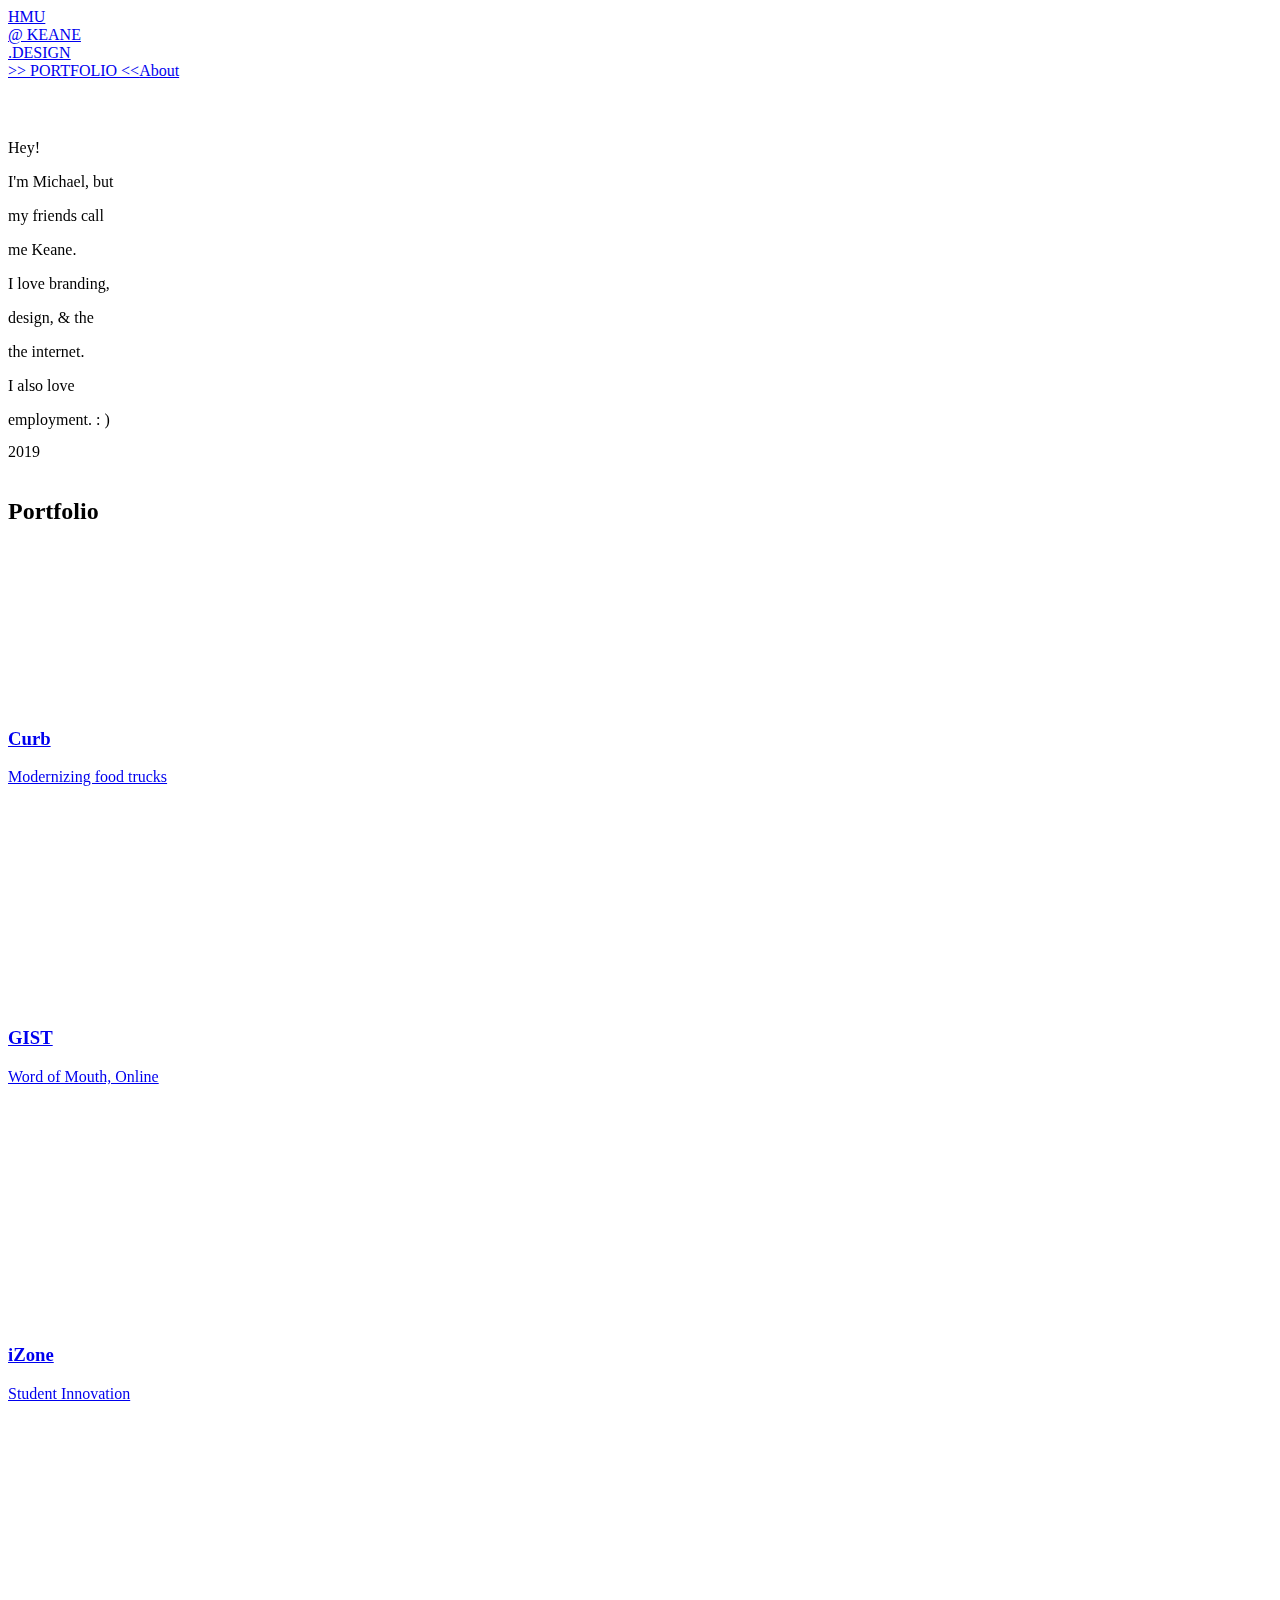
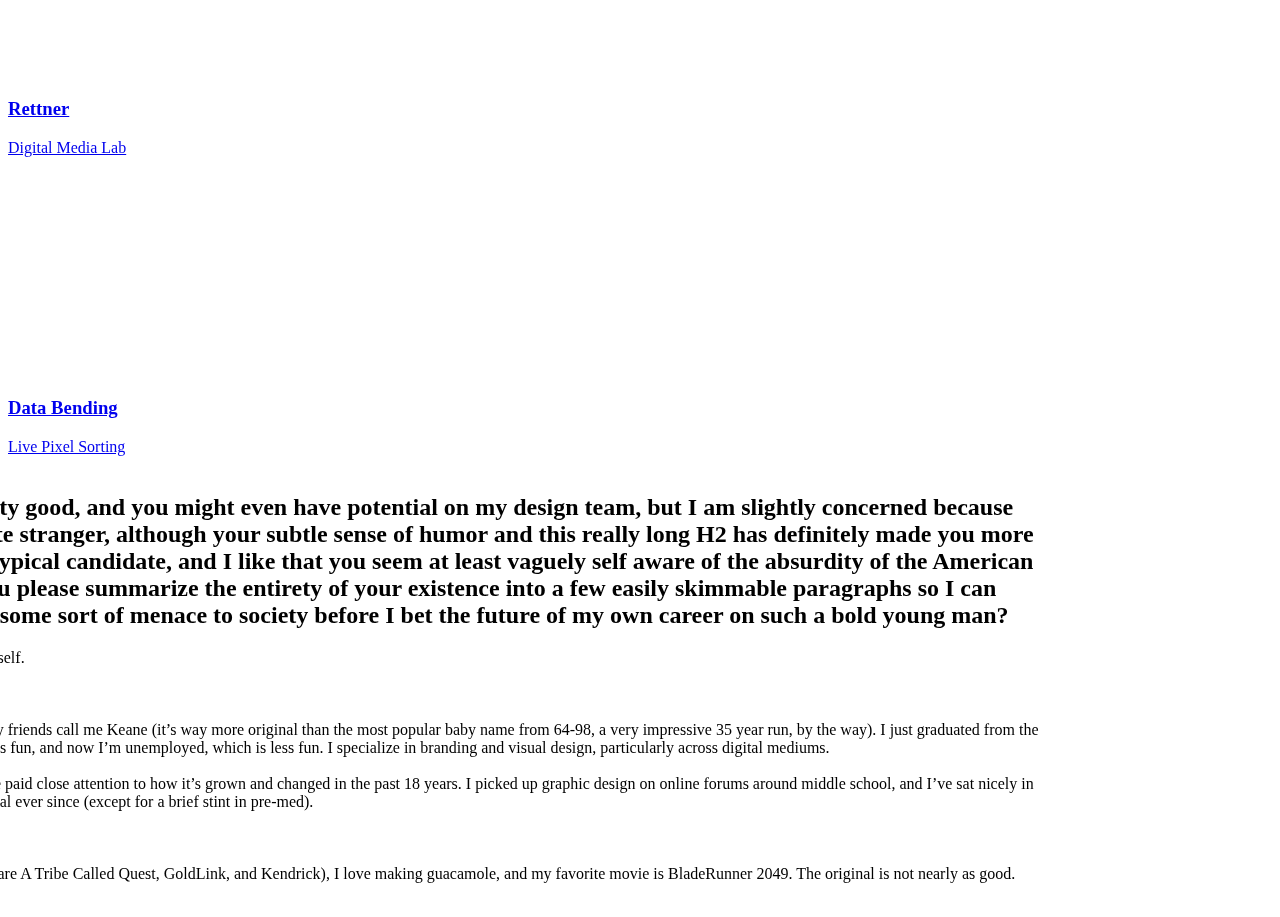
==== index.html @ aa3c34e4 "Update index.html" ====
<!DOCTYPE html>
<!--  This site was created in Webflow. http://www.webflow.com  -->
<!--  Last Published: Thu Aug 01 2019 18:46:14 GMT+0000 (UTC)  -->
<html data-wf-page="5ccdfd7d46e9cedaf3ac4bda" data-wf-site="5ccdfd7d46e9ce72afac4bd9">
<head>

	<!-- Global site tag (gtag.js) - Google Analytics -->
		<script async src="https://www.googletagmanager.com/gtag/js?id=UA-141692415-1"></script>
		<script>
		  window.dataLayer = window.dataLayer || [];
		  function gtag(){dataLayer.push(arguments);}
		  gtag('js', new Date());

		  gtag('config', 'UA-141692415-1');
		</script>
  <meta charset="utf-8">
  <title>Portfolio Take 1</title>
  <meta content="width=device-width, initial-scale=1" name="viewport">
  <meta content="Webflow" name="generator">
  <link href="css/normalize.css" rel="stylesheet" type="text/css">
  <link href="css/webflow.css" rel="stylesheet" type="text/css">
  <link href="css/portfolio-take-1.webflow.css" rel="stylesheet" type="text/css">
  <!-- [if lt IE 9]><script src="https://cdnjs.cloudflare.com/ajax/libs/html5shiv/3.7.3/html5shiv.min.js" type="text/javascript"></script><![endif] -->
  <script type="text/javascript">!function(o,c){var n=c.documentElement,t=" w-mod-";n.className+=t+"js",("ontouchstart"in o||o.DocumentTouch&&c instanceof DocumentTouch)&&(n.className+=t+"touch")}(window,document);</script>
  <link href="icons/favicon.ico" rel="shortcut icon" type="image/x-icon">
  <link href="icons/webclip.png" rel="apple-touch-icon">
</head>
<body data-w-id="5ccdfd7d46e9ce281cac4bdb" class="body">
  <div class="nav-top">
    <div class="email-link-container">
      <a data-w-id="3ff1c0cf-059d-de84-f447-165c2ccb6e19" style="height:0PX" href="mailto:hmu@keane.design" class="link-block w-inline-block">
        <div class="nav-link nav-email-link">HMU<br>@ KEANE<br>.DESIGN</div>
      </a>
    </div>
  </div>
  <div class="nav-side"><a href="#Portfolio" data-w-id="9722e10b-1ec2-be5a-3099-ca21afaef9b6" style="-webkit-transform:translate3d(14PX, 0, 0) scale3d(1, 1, 1) rotateX(0) rotateY(0) rotateZ(-90DEG) skew(0, 0);-moz-transform:translate3d(14PX, 0, 0) scale3d(1, 1, 1) rotateX(0) rotateY(0) rotateZ(-90DEG) skew(0, 0);-ms-transform:translate3d(14PX, 0, 0) scale3d(1, 1, 1) rotateX(0) rotateY(0) rotateZ(-90DEG) skew(0, 0);transform:translate3d(14PX, 0, 0) scale3d(1, 1, 1) rotateX(0) rotateY(0) rotateZ(-90DEG) skew(0, 0)" class="nav-link sidebar-link portfolio-link nav-link-top">&gt;&gt; PORTFOLIO &lt;&lt;</a><a href="#Bio" data-w-id="243131e3-0d59-c5df-04eb-3dbd03424652" style="-webkit-transform:translate3d(14PX, 0, 0) scale3d(1, 1, 1) rotateX(0) rotateY(0) rotateZ(-90DEG) skew(0, 0);-moz-transform:translate3d(14PX, 0, 0) scale3d(1, 1, 1) rotateX(0) rotateY(0) rotateZ(-90DEG) skew(0, 0);-ms-transform:translate3d(14PX, 0, 0) scale3d(1, 1, 1) rotateX(0) rotateY(0) rotateZ(-90DEG) skew(0, 0);transform:translate3d(14PX, 0, 0) scale3d(1, 1, 1) rotateX(0) rotateY(0) rotateZ(-90DEG) skew(0, 0)" class="nav-link sidebar-link nav-link-bottom">About</a></div>
  <div id="Hero" data-w-id="d2365f33-cc8c-37d0-b37a-dab8fe9998d8" class="hero">
    <div data-w-id="cf5f5121-1ac1-d165-d670-de7dc9795616" style="-webkit-transform:translate3d(283PX, 0, 0) scale3d(1, 1, 1) rotateX(0) rotateY(0) rotateZ(90DEG) skew(0, 0);-moz-transform:translate3d(283PX, 0, 0) scale3d(1, 1, 1) rotateX(0) rotateY(0) rotateZ(90DEG) skew(0, 0);-ms-transform:translate3d(283PX, 0, 0) scale3d(1, 1, 1) rotateX(0) rotateY(0) rotateZ(90DEG) skew(0, 0);transform:translate3d(283PX, 0, 0) scale3d(1, 1, 1) rotateX(0) rotateY(0) rotateZ(90DEG) skew(0, 0)" class="div-block-7">
      <div style="-webkit-transform:translate3d(0, 361PX, 0) scale3d(1, 1, 1) rotateX(0) rotateY(0) rotateZ(0) skew(0, 0);-moz-transform:translate3d(0, 361PX, 0) scale3d(1, 1, 1) rotateX(0) rotateY(0) rotateZ(0) skew(0, 0);-ms-transform:translate3d(0, 361PX, 0) scale3d(1, 1, 1) rotateX(0) rotateY(0) rotateZ(0) skew(0, 0);transform:translate3d(0, 361PX, 0) scale3d(1, 1, 1) rotateX(0) rotateY(0) rotateZ(0) skew(0, 0)" class="intro-text-keane">keane</div>
    </div>
    <div class="intro-text-body">
      <div class="intro-text-div">
        <div class="intro-text-line-container intro-line-break intro-p1-container">
          <p data-w-id="f2cdef54-77b2-64e7-0efc-dba474bb111e" style="-webkit-transform:translate3d(0, 25PX, 0) scale3d(1, 1, 1) rotateX(0) rotateY(0) rotateZ(0) skew(0, 0);-moz-transform:translate3d(0, 25PX, 0) scale3d(1, 1, 1) rotateX(0) rotateY(0) rotateZ(0) skew(0, 0);-ms-transform:translate3d(0, 25PX, 0) scale3d(1, 1, 1) rotateX(0) rotateY(0) rotateZ(0) skew(0, 0);transform:translate3d(0, 25PX, 0) scale3d(1, 1, 1) rotateX(0) rotateY(0) rotateZ(0) skew(0, 0)" class="intro-text-line intro-p1">Hey!</p>
        </div>
        <div class="intro-text-line-container intro-p2-container">
          <p style="-webkit-transform:translate3d(0, 25PX, 0) scale3d(1, 1, 1) rotateX(0) rotateY(0) rotateZ(0) skew(0, 0);-moz-transform:translate3d(0, 25PX, 0) scale3d(1, 1, 1) rotateX(0) rotateY(0) rotateZ(0) skew(0, 0);-ms-transform:translate3d(0, 25PX, 0) scale3d(1, 1, 1) rotateX(0) rotateY(0) rotateZ(0) skew(0, 0);transform:translate3d(0, 25PX, 0) scale3d(1, 1, 1) rotateX(0) rotateY(0) rotateZ(0) skew(0, 0)" class="intro-text-line intro-p2">I&#x27;m Michael, but</p>
        </div>
        <div class="intro-text-line-container intro-p2-container">
          <p style="-webkit-transform:translate3d(0, 25PX, 0) scale3d(1, 1, 1) rotateX(0) rotateY(0) rotateZ(0) skew(0, 0);-moz-transform:translate3d(0, 25PX, 0) scale3d(1, 1, 1) rotateX(0) rotateY(0) rotateZ(0) skew(0, 0);-ms-transform:translate3d(0, 25PX, 0) scale3d(1, 1, 1) rotateX(0) rotateY(0) rotateZ(0) skew(0, 0);transform:translate3d(0, 25PX, 0) scale3d(1, 1, 1) rotateX(0) rotateY(0) rotateZ(0) skew(0, 0)" class="intro-text-line intro-p2">my friends call</p>
        </div>
        <div class="intro-text-line-container intro-p2-container intro-line-break">
          <p style="-webkit-transform:translate3d(0, 25PX, 0) scale3d(1, 1, 1) rotateX(0) rotateY(0) rotateZ(0) skew(0, 0);-moz-transform:translate3d(0, 25PX, 0) scale3d(1, 1, 1) rotateX(0) rotateY(0) rotateZ(0) skew(0, 0);-ms-transform:translate3d(0, 25PX, 0) scale3d(1, 1, 1) rotateX(0) rotateY(0) rotateZ(0) skew(0, 0);transform:translate3d(0, 25PX, 0) scale3d(1, 1, 1) rotateX(0) rotateY(0) rotateZ(0) skew(0, 0)" class="intro-text-line intro-p2">me Keane.</p>
        </div>
        <div class="intro-text-line-container intro-p3-container">
          <p style="-webkit-transform:translate3d(0, 25PX, 0) scale3d(1, 1, 1) rotateX(0) rotateY(0) rotateZ(0) skew(0, 0);-moz-transform:translate3d(0, 25PX, 0) scale3d(1, 1, 1) rotateX(0) rotateY(0) rotateZ(0) skew(0, 0);-ms-transform:translate3d(0, 25PX, 0) scale3d(1, 1, 1) rotateX(0) rotateY(0) rotateZ(0) skew(0, 0);transform:translate3d(0, 25PX, 0) scale3d(1, 1, 1) rotateX(0) rotateY(0) rotateZ(0) skew(0, 0)" class="intro-text-line intro-p3">I love branding,</p>
        </div>
        <div class="intro-text-line-container intro-p3-container">
          <p style="-webkit-transform:translate3d(0, 25PX, 0) scale3d(1, 1, 1) rotateX(0) rotateY(0) rotateZ(0) skew(0, 0);-moz-transform:translate3d(0, 25PX, 0) scale3d(1, 1, 1) rotateX(0) rotateY(0) rotateZ(0) skew(0, 0);-ms-transform:translate3d(0, 25PX, 0) scale3d(1, 1, 1) rotateX(0) rotateY(0) rotateZ(0) skew(0, 0);transform:translate3d(0, 25PX, 0) scale3d(1, 1, 1) rotateX(0) rotateY(0) rotateZ(0) skew(0, 0)" class="intro-text-line intro-p3">design, &amp; the</p>
        </div>
        <div class="intro-text-line-container intro-p3-container intro-line-break">
          <p style="-webkit-transform:translate3d(0, 25PX, 0) scale3d(1, 1, 1) rotateX(0) rotateY(0) rotateZ(0) skew(0, 0);-moz-transform:translate3d(0, 25PX, 0) scale3d(1, 1, 1) rotateX(0) rotateY(0) rotateZ(0) skew(0, 0);-ms-transform:translate3d(0, 25PX, 0) scale3d(1, 1, 1) rotateX(0) rotateY(0) rotateZ(0) skew(0, 0);transform:translate3d(0, 25PX, 0) scale3d(1, 1, 1) rotateX(0) rotateY(0) rotateZ(0) skew(0, 0)" class="intro-text-line intro-p3">the internet.</p>
        </div>
        <div class="intro-text-line-container intro-p4-container">
          <p style="-webkit-transform:translate3d(0, 25PX, 0) scale3d(1, 1, 1) rotateX(0) rotateY(0) rotateZ(0) skew(0, 0);-moz-transform:translate3d(0, 25PX, 0) scale3d(1, 1, 1) rotateX(0) rotateY(0) rotateZ(0) skew(0, 0);-ms-transform:translate3d(0, 25PX, 0) scale3d(1, 1, 1) rotateX(0) rotateY(0) rotateZ(0) skew(0, 0);transform:translate3d(0, 25PX, 0) scale3d(1, 1, 1) rotateX(0) rotateY(0) rotateZ(0) skew(0, 0)" class="intro-text-line intro-p4">I also love</p>
        </div>
        <div class="intro-text-line-container intro-p4-container">
          <p style="-webkit-transform:translate3d(0, 25PX, 0) scale3d(1, 1, 1) rotateX(0) rotateY(0) rotateZ(0) skew(0, 0);-moz-transform:translate3d(0, 25PX, 0) scale3d(1, 1, 1) rotateX(0) rotateY(0) rotateZ(0) skew(0, 0);-ms-transform:translate3d(0, 25PX, 0) scale3d(1, 1, 1) rotateX(0) rotateY(0) rotateZ(0) skew(0, 0);transform:translate3d(0, 25PX, 0) scale3d(1, 1, 1) rotateX(0) rotateY(0) rotateZ(0) skew(0, 0)" class="intro-text-line intro-p4">employment. : )</p>
        </div>
      </div>
      <div class="date-container">
        <div data-w-id="92f3022e-37d8-b0ec-2dee-097c57b0f3a5" style="-webkit-transform:translate3d(0, 23PX, 0) scale3d(1, 1, 1) rotateX(0) rotateY(0) rotateZ(0) skew(0, 0);-moz-transform:translate3d(0, 23PX, 0) scale3d(1, 1, 1) rotateX(0) rotateY(0) rotateZ(0) skew(0, 0);-ms-transform:translate3d(0, 23PX, 0) scale3d(1, 1, 1) rotateX(0) rotateY(0) rotateZ(0) skew(0, 0);transform:translate3d(0, 23PX, 0) scale3d(1, 1, 1) rotateX(0) rotateY(0) rotateZ(0) skew(0, 0)" class="text-block">2019</div>
      </div>
    </div>
  </div>
  <div id="Portfolio" class="portfolio" data-ix="new-interaction">
    <div class="portfolio-header-container w-container">
      <div class="project-h2-hide-div">
        <h2 data-w-id="9710c017-7909-0120-23a3-b61ae82c3663" style="-webkit-transform:translate3d(0, 40PX, 0) scale3d(1, 1, 1) rotateX(0) rotateY(0) rotateZ(0) skew(0, 0);-moz-transform:translate3d(0, 40PX, 0) scale3d(1, 1, 1) rotateX(0) rotateY(0) rotateZ(0) skew(0, 0);-ms-transform:translate3d(0, 40PX, 0) scale3d(1, 1, 1) rotateX(0) rotateY(0) rotateZ(0) skew(0, 0);transform:translate3d(0, 40PX, 0) scale3d(1, 1, 1) rotateX(0) rotateY(0) rotateZ(0) skew(0, 0)" class="heading portfolio-text heading-2">Portfolio</h2>
      </div>
    </div>
    <div data-w-id="9cc8b1fa-e512-5cbc-c76f-211e0131f965" style="-webkit-transform:translate3d(0, 0PX, 0) scale3d(1, 1, 1) rotateX(0) rotateY(0) rotateZ(0) skew(0, 0);-moz-transform:translate3d(0, 0PX, 0) scale3d(1, 1, 1) rotateX(0) rotateY(0) rotateZ(0) skew(0, 0);-ms-transform:translate3d(0, 0PX, 0) scale3d(1, 1, 1) rotateX(0) rotateY(0) rotateZ(0) skew(0, 0);transform:translate3d(0, 0PX, 0) scale3d(1, 1, 1) rotateX(0) rotateY(0) rotateZ(0) skew(0, 0)" class="portfolio-project project-1 w-container">
      <a href="curb.html" class="project-link-block w-inline-block">
        <div class="project-img-div"><video src="previews/CurbPreview2.mp4" alt="Curb" type="video/mp4" autoplay muted loop style="-webkit-transform:translate3d(0, 450%, 0) scale3d(1, 1, 1) rotateX(0) rotateY(0) rotateZ(0) skew(0, 0);-moz-transform:translate3d(0, 450%, 0) scale3d(1, 1, 1) rotateX(0) rotateY(0) rotateZ(0) skew(0, 0);-ms-transform:translate3d(0, 450%, 0) scale3d(1, 1, 1) rotateX(0) rotateY(0) rotateZ(0) skew(0, 0);transform:translate3d(0, 450%, 0) scale3d(1, 1, 1) rotateX(0) rotateY(0) rotateZ(0) skew(0, 0)" alt="" class="project-preview-img"></video></div>
        <div class="project-info">
          <div>
            <div class="project-h3-hide-div">
              <h3 style="-webkit-transform:translate3d(0, 50PX, 0) scale3d(1, 1, 1) rotateX(0) rotateY(0) rotateZ(0) skew(0, 0);-moz-transform:translate3d(0, 50PX, 0) scale3d(1, 1, 1) rotateX(0) rotateY(0) rotateZ(0) skew(0, 0);-ms-transform:translate3d(0, 50PX, 0) scale3d(1, 1, 1) rotateX(0) rotateY(0) rotateZ(0) skew(0, 0);transform:translate3d(0, 50PX, 0) scale3d(1, 1, 1) rotateX(0) rotateY(0) rotateZ(0) skew(0, 0)" class="heading portfolio-text">Curb</h3>
            </div>
            <div class="project-h4-hide-div">
              <div style="-webkit-transform:translate3d(0, 50PX, 0) scale3d(1, 1, 1) rotateX(0) rotateY(0) rotateZ(0) skew(0, 0);-moz-transform:translate3d(0, 50PX, 0) scale3d(1, 1, 1) rotateX(0) rotateY(0) rotateZ(0) skew(0, 0);-ms-transform:translate3d(0, 50PX, 0) scale3d(1, 1, 1) rotateX(0) rotateY(0) rotateZ(0) skew(0, 0);transform:translate3d(0, 50PX, 0) scale3d(1, 1, 1) rotateX(0) rotateY(0) rotateZ(0) skew(0, 0)" class="portfolio-text project-subheader">Modernizing food trucks</div>
            </div>
            <p style="opacity:0" class="paragraph portfolio-text project-text">Curb was my senior year project. It&#x27;s a web app that tracks GPS location, menus, and dietary info from food trucks.</p>
          </div>
          <div style="opacity:0" class="portfolio-text project-subheader project-subtext">Branding, USER INTERFACE, VIDEO, PRODUCT DESIGN, MOTION, FRONT END DEV, MARKETING<br></div>
        </div>
      </a>
    </div>
    <div data-w-id="e3f39ce4-bff9-2ce1-67d6-5b36ae1a3b83" style="-webkit-transform:translate3d(0, 0PX, 0) scale3d(1, 1, 1) rotateX(0) rotateY(0) rotateZ(0) skew(0, 0);-moz-transform:translate3d(0, 0PX, 0) scale3d(1, 1, 1) rotateX(0) rotateY(0) rotateZ(0) skew(0, 0);-ms-transform:translate3d(0, 0PX, 0) scale3d(1, 1, 1) rotateX(0) rotateY(0) rotateZ(0) skew(0, 0);transform:translate3d(0, 0PX, 0) scale3d(1, 1, 1) rotateX(0) rotateY(0) rotateZ(0) skew(0, 0)" class="portfolio-project project-2 w-container">
      <a href="gist.html" class="project-link-block w-inline-block">
        <div class="project-img-div project-img-right"><video src="previews/GISTPreview2.mp4" alt="Curb" type="video/mp4" autoplay muted loop style="-webkit-transform:translate3d(0, 450%, 0) scale3d(1, 1, 1) rotateX(0) rotateY(0) rotateZ(0) skew(0, 0);-moz-transform:translate3d(0, 450%, 0) scale3d(1, 1, 1) rotateX(0) rotateY(0) rotateZ(0) skew(0, 0);-ms-transform:translate3d(0, 450%, 0) scale3d(1, 1, 1) rotateX(0) rotateY(0) rotateZ(0) skew(0, 0);transform:translate3d(0, 450%, 0) scale3d(1, 1, 1) rotateX(0) rotateY(0) rotateZ(0) skew(0, 0)" alt="" class="project-preview-img"></video></div>
        <div class="project-info project-info-left">
          <div>
            <div class="project-h3-hide-div">
              <h3 style="-webkit-transform:translate3d(0, 50PX, 0) scale3d(1, 1, 1) rotateX(0) rotateY(0) rotateZ(0) skew(0, 0);-moz-transform:translate3d(0, 50PX, 0) scale3d(1, 1, 1) rotateX(0) rotateY(0) rotateZ(0) skew(0, 0);-ms-transform:translate3d(0, 50PX, 0) scale3d(1, 1, 1) rotateX(0) rotateY(0) rotateZ(0) skew(0, 0);transform:translate3d(0, 50PX, 0) scale3d(1, 1, 1) rotateX(0) rotateY(0) rotateZ(0) skew(0, 0)" class="heading portfolio-text">GIST</h3>
            </div>
            <div class="project-h4-hide-div">
              <div style="-webkit-transform:translate3d(0, 50PX, 0) scale3d(1, 1, 1) rotateX(0) rotateY(0) rotateZ(0) skew(0, 0);-moz-transform:translate3d(0, 50PX, 0) scale3d(1, 1, 1) rotateX(0) rotateY(0) rotateZ(0) skew(0, 0);-ms-transform:translate3d(0, 50PX, 0) scale3d(1, 1, 1) rotateX(0) rotateY(0) rotateZ(0) skew(0, 0);transform:translate3d(0, 50PX, 0) scale3d(1, 1, 1) rotateX(0) rotateY(0) rotateZ(0) skew(0, 0)" class="portfolio-text project-subheader">Word of Mouth, Online</div>
            </div>
            <p style="opacity:0" class="paragraph portfolio-text project-text">A year ago I was contacted by a startup based out of San Francisco to take a crack at a logo design. Since then I&#x27;ve designed their pitch deck, aspects of the UI, marketing materials, and more. I even joined them last summer full-time for an internship. </p>
          </div>
          <div style="opacity:0" class="portfolio-text project-subheader project-subtext">Branding, USER INTERFACE, WEB DESIGN, MOTION, MARKETING<br></div>
        </div>
      </a>
    </div>
    <div data-w-id="40e48bcf-0a8b-414c-0f33-b278e89541e8" style="-webkit-transform:translate3d(0, 0PX, 0) scale3d(1, 1, 1) rotateX(0) rotateY(0) rotateZ(0) skew(0, 0);-moz-transform:translate3d(0, 0PX, 0) scale3d(1, 1, 1) rotateX(0) rotateY(0) rotateZ(0) skew(0, 0);-ms-transform:translate3d(0, 0PX, 0) scale3d(1, 1, 1) rotateX(0) rotateY(0) rotateZ(0) skew(0, 0);transform:translate3d(0, 0PX, 0) scale3d(1, 1, 1) rotateX(0) rotateY(0) rotateZ(0) skew(0, 0)" class="portfolio-project project-3 w-container">
      <a href="izone.html" class="project-link-block w-inline-block">
        <div class="project-img-div"><video src="previews/iZonePreview2.mp4" alt="Curb" type="video/mp4" autoplay muted loop style="-webkit-transform:translate3d(0, 450%, 0) scale3d(1, 1, 1) rotateX(0) rotateY(0) rotateZ(0) skew(0, 0);-moz-transform:translate3d(0, 450%, 0) scale3d(1, 1, 1) rotateX(0) rotateY(0) rotateZ(0) skew(0, 0);-ms-transform:translate3d(0, 450%, 0) scale3d(1, 1, 1) rotateX(0) rotateY(0) rotateZ(0) skew(0, 0);transform:translate3d(0, 450%, 0) scale3d(1, 1, 1) rotateX(0) rotateY(0) rotateZ(0) skew(0, 0)" alt="" class="project-preview-img"></video></div>
        <div class="project-info">
          <div>
            <div class="project-h3-hide-div">
              <h3 style="-webkit-transform:translate3d(0, 50PX, 0) scale3d(1, 1, 1) rotateX(0) rotateY(0) rotateZ(0) skew(0, 0);-moz-transform:translate3d(0, 50PX, 0) scale3d(1, 1, 1) rotateX(0) rotateY(0) rotateZ(0) skew(0, 0);-ms-transform:translate3d(0, 50PX, 0) scale3d(1, 1, 1) rotateX(0) rotateY(0) rotateZ(0) skew(0, 0);transform:translate3d(0, 50PX, 0) scale3d(1, 1, 1) rotateX(0) rotateY(0) rotateZ(0) skew(0, 0)" class="heading portfolio-text">iZone</h3>
            </div>
            <div class="project-h4-hide-div">
              <div style="-webkit-transform:translate3d(0, 50PX, 0) scale3d(1, 1, 1) rotateX(0) rotateY(0) rotateZ(0) skew(0, 0);-moz-transform:translate3d(0, 50PX, 0) scale3d(1, 1, 1) rotateX(0) rotateY(0) rotateZ(0) skew(0, 0);-ms-transform:translate3d(0, 50PX, 0) scale3d(1, 1, 1) rotateX(0) rotateY(0) rotateZ(0) skew(0, 0);transform:translate3d(0, 50PX, 0) scale3d(1, 1, 1) rotateX(0) rotateY(0) rotateZ(0) skew(0, 0)" class="portfolio-text project-subheader">Student Innovation</div>
            </div>
            <p style="opacity:0" class="paragraph portfolio-text project-text"><br>I worked at iZone part time during my Senior year at the U of R. I was brought on to revamp their visual identity in order to more clearly promote iZone&#x27;s mission and events to the University community. By the end of my first semester there I had established a set of guidelines and direction that felt far more in line with the energy the team was trying to give off and more relatable to the typical student on campus.</p>
          </div>
          <div style="opacity:0" class="portfolio-text project-subheader project-subtext">Branding, Print, Illustration, Motion<br></div>
        </div>
      </a>
    </div>
    <div data-w-id="f9532d08-98ae-e23e-3cd0-5f06c7f81890" class="portfolio-project project-4 small-projects w-container">
      <div data-w-id="0ca41595-c409-4611-c653-7cbaebeaf05a" style="-webkit-transform:translate3d(0, 0PX, 0) scale3d(1, 1, 1) rotateX(0) rotateY(0) rotateZ(0) skew(0, 0);-moz-transform:translate3d(0, 0PX, 0) scale3d(1, 1, 1) rotateX(0) rotateY(0) rotateZ(0) skew(0, 0);-ms-transform:translate3d(0, 0PX, 0) scale3d(1, 1, 1) rotateX(0) rotateY(0) rotateZ(0) skew(0, 0);transform:translate3d(0, 0PX, 0) scale3d(1, 1, 1) rotateX(0) rotateY(0) rotateZ(0) skew(0, 0)" class="small-project">
        <a href="rettner.html" class="project-link-block link-block-small w-inline-block">
          <div class="project-img-div project-img-right small-img-div">
            <div class="small-img-div"><video src="previews/RettnerPreview2.mp4" alt="Curb" type="video/mp4" autoplay muted loop class="project-preview-img small-preview"></video></div>
          </div>
          <div class="project-info project-info-left project-info-small">
            <div>
              <div class="project-h3-hide-div">
                <h3 style="-webkit-transform:translate3d(0, 50PX, 0) scale3d(1, 1, 1) rotateX(0) rotateY(0) rotateZ(0) skew(0, 0);-moz-transform:translate3d(0, 50PX, 0) scale3d(1, 1, 1) rotateX(0) rotateY(0) rotateZ(0) skew(0, 0);-ms-transform:translate3d(0, 50PX, 0) scale3d(1, 1, 1) rotateX(0) rotateY(0) rotateZ(0) skew(0, 0);transform:translate3d(0, 50PX, 0) scale3d(1, 1, 1) rotateX(0) rotateY(0) rotateZ(0) skew(0, 0)" class="heading portfolio-text">Rettner</h3>
              </div>
              <div class="project-h4-hide-div">
                <div style="-webkit-transform:translate3d(0, 50PX, 0) scale3d(1, 1, 1) rotateX(0) rotateY(0) rotateZ(0) skew(0, 0);-moz-transform:translate3d(0, 50PX, 0) scale3d(1, 1, 1) rotateX(0) rotateY(0) rotateZ(0) skew(0, 0);-ms-transform:translate3d(0, 50PX, 0) scale3d(1, 1, 1) rotateX(0) rotateY(0) rotateZ(0) skew(0, 0);transform:translate3d(0, 50PX, 0) scale3d(1, 1, 1) rotateX(0) rotateY(0) rotateZ(0) skew(0, 0)" class="portfolio-text project-subheader">Digital Media Lab</div>
              </div>
              <p style="opacity:0" class="paragraph portfolio-text project-text">Visual identity and marketing materials for on-campus media lab.</p>
            </div>
            <div style="opacity:0" class="portfolio-text project-subheader project-subtext">branding, print, marketing<br></div>
          </div>
        </a>
      </div>
      <div data-w-id="1b24d7c9-120a-5296-72db-baf3e213afe7" style="-webkit-transform:translate3d(0, 0PX, 0) scale3d(1, 1, 1) rotateX(0) rotateY(0) rotateZ(0) skew(0, 0);-moz-transform:translate3d(0, 0PX, 0) scale3d(1, 1, 1) rotateX(0) rotateY(0) rotateZ(0) skew(0, 0);-ms-transform:translate3d(0, 0PX, 0) scale3d(1, 1, 1) rotateX(0) rotateY(0) rotateZ(0) skew(0, 0);transform:translate3d(0, 0PX, 0) scale3d(1, 1, 1) rotateX(0) rotateY(0) rotateZ(0) skew(0, 0)" class="small-project small-right">
        <a href="data-bending.html" class="project-link-block link-block-small right w-inline-block">
          <div class="project-img-div project-img-right small-img-div">
            <div class="small-img-div"><video src="previews/glitchPreview.mp4" alt="Curb" type="video/mp4" autoplay muted loop class="project-preview-img small-preview"></video></div>
          </div>
          <div class="project-info project-info-left project-info-small">
            <div>
              <div class="project-h3-hide-div">
                <h3 style="-webkit-transform:translate3d(0, 50PX, 0) scale3d(1, 1, 1) rotateX(0) rotateY(0) rotateZ(0) skew(0, 0);-moz-transform:translate3d(0, 50PX, 0) scale3d(1, 1, 1) rotateX(0) rotateY(0) rotateZ(0) skew(0, 0);-ms-transform:translate3d(0, 50PX, 0) scale3d(1, 1, 1) rotateX(0) rotateY(0) rotateZ(0) skew(0, 0);transform:translate3d(0, 50PX, 0) scale3d(1, 1, 1) rotateX(0) rotateY(0) rotateZ(0) skew(0, 0)" class="heading portfolio-text">Data Bending</h3>
              </div>
              <div class="project-h4-hide-div">
                <div style="-webkit-transform:translate3d(0, 50PX, 0) scale3d(1, 1, 1) rotateX(0) rotateY(0) rotateZ(0) skew(0, 0);-moz-transform:translate3d(0, 50PX, 0) scale3d(1, 1, 1) rotateX(0) rotateY(0) rotateZ(0) skew(0, 0);-ms-transform:translate3d(0, 50PX, 0) scale3d(1, 1, 1) rotateX(0) rotateY(0) rotateZ(0) skew(0, 0);transform:translate3d(0, 50PX, 0) scale3d(1, 1, 1) rotateX(0) rotateY(0) rotateZ(0) skew(0, 0)" class="portfolio-text project-subheader">Live Pixel Sorting</div>
              </div>
              <p style="opacity:0" class="paragraph portfolio-text project-text">Interactive immersive experience using live pixel sorting.</p>
            </div>
            <div style="opacity:0" class="portfolio-text project-subheader project-subtext">New Media art, programming<br></div>
          </div>
        </a>
      </div>
    </div>
  </div>
  <div id="Bio" data-w-id="2d421b8d-fe73-c28b-c673-4f5e056438b3" class="bio">
    <div class="bio-div">
      <div style="-webkit-transform:translate3d(230PX, 0, 0) scale3d(1, 1, 1) rotateX(0) rotateY(0) rotateZ(0) skew(0, 0);-moz-transform:translate3d(230PX, 0, 0) scale3d(1, 1, 1) rotateX(0) rotateY(0) rotateZ(0) skew(0, 0);-ms-transform:translate3d(230PX, 0, 0) scale3d(1, 1, 1) rotateX(0) rotateY(0) rotateZ(0) skew(0, 0);transform:translate3d(230PX, 0, 0) scale3d(1, 1, 1) rotateX(0) rotateY(0) rotateZ(0) skew(0, 0)" class="bio-h2-div">
        <h2 style="-webkit-transform:translate3d(-460PX, 0, 0) scale3d(1, 1, 1) rotateX(0) rotateY(0) rotateZ(0) skew(0, 0);-moz-transform:translate3d(-460PX, 0, 0) scale3d(1, 1, 1) rotateX(0) rotateY(0) rotateZ(0) skew(0, 0);-ms-transform:translate3d(-460PX, 0, 0) scale3d(1, 1, 1) rotateX(0) rotateY(0) rotateZ(0) skew(0, 0);transform:translate3d(-460PX, 0, 0) scale3d(1, 1, 1) rotateX(0) rotateY(0) rotateZ(0) skew(0, 0)" class="bio-h2">Ok, your work is pretty good, and you might even have potential on my design team, but I am slightly concerned because you are still a complete stranger, although your subtle sense of humor and this really long H2 has definitely made you more memorable than the typical candidate, and I like that you seem at least vaguely self aware of the absurdity of the American job market, so can you please summarize the entirety of your existence into a few easily skimmable paragraphs so I can make sure you&#x27;re not some sort of menace to society before I bet the future of my own career on such a bold young man?</h2>
      </div>
      <div style="-webkit-transform:translate3d(230PX, 0, 0) scale3d(1, 1, 1) rotateX(0) rotateY(0) rotateZ(0) skew(0, 0);-moz-transform:translate3d(230PX, 0, 0) scale3d(1, 1, 1) rotateX(0) rotateY(0) rotateZ(0) skew(0, 0);-ms-transform:translate3d(230PX, 0, 0) scale3d(1, 1, 1) rotateX(0) rotateY(0) rotateZ(0) skew(0, 0);transform:translate3d(230PX, 0, 0) scale3d(1, 1, 1) rotateX(0) rotateY(0) rotateZ(0) skew(0, 0)" class="bio-p-div">
        <p style="-webkit-transform:translate3d(-460PX, 0, 0) scale3d(1, 1, 1) rotateX(0) rotateY(0) rotateZ(0) skew(0, 0);-moz-transform:translate3d(-460PX, 0, 0) scale3d(1, 1, 1) rotateX(0) rotateY(0) rotateZ(0) skew(0, 0);-ms-transform:translate3d(-460PX, 0, 0) scale3d(1, 1, 1) rotateX(0) rotateY(0) rotateZ(0) skew(0, 0);transform:translate3d(-460PX, 0, 0) scale3d(1, 1, 1) rotateX(0) rotateY(0) rotateZ(0) skew(0, 0)" class="bio-paragraph">Sure thing, I love to talk about myself.<br><br>(I really don&#x27;t)<br><br>My name’s Michael Keane, but my friends call me Keane (it’s way more original than the most popular baby name from 64-98, a very impressive 35 year run, by the way). I <span class="bold-span">just graduated from the University of Rochester</span>, which was fun, and now I’m unemployed, which is less fun. I specialize in <span class="bold-span">branding and visual design</span>, particularly across <span class="bold-span">digital mediums.</span><br><br>I grew up on the internet, and have paid close attention to how it’s grown and changed in the past 18 years. <span class="bold-span">I picked up graphic design on online forums around middle school</span>, and I’ve sat nicely in the intersection of design and digital ever since (except for a brief stint in pre-med). <br><br>That’s about it. <br><br>I listen to hip-hop (favorite artists are A Tribe Called Quest, GoldLink, and Kendrick), I love making guacamole, and my favorite movie is BladeRunner 2049. The original is not nearly as good. Call me on that.</p>
      </div>
    </div>
  </div>
  <script src="https://d3e54v103j8qbb.cloudfront.net/js/jquery-3.4.1.min.220afd743d.js" type="text/javascript" integrity="sha256-CSXorXvZcTkaix6Yvo6HppcZGetbYMGWSFlBw8HfCJo=" crossorigin="anonymous"></script>
  <script src="js/webflow.js" type="text/javascript"></script>
  <!-- [if lte IE 9]><script src="https://cdnjs.cloudflare.com/ajax/libs/placeholders/3.0.2/placeholders.min.js"></script><![endif] -->
</body>
</html>
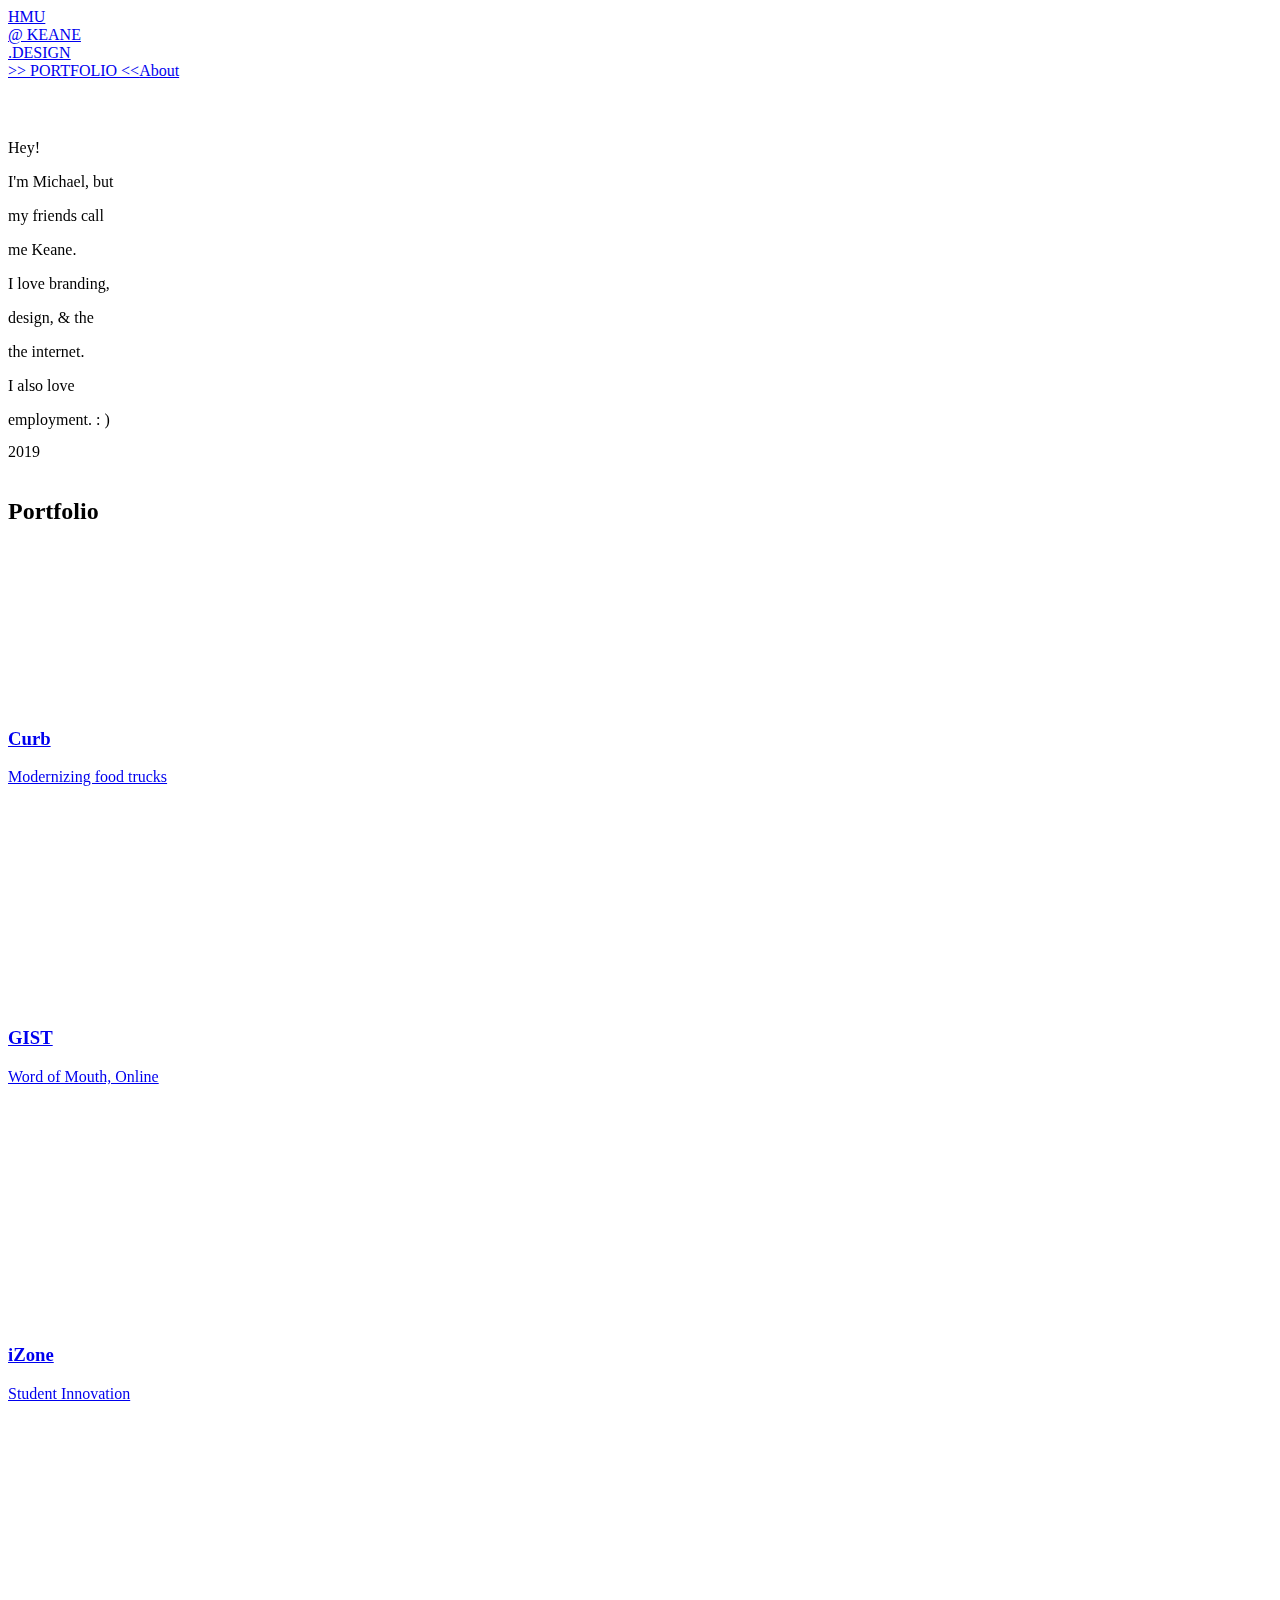
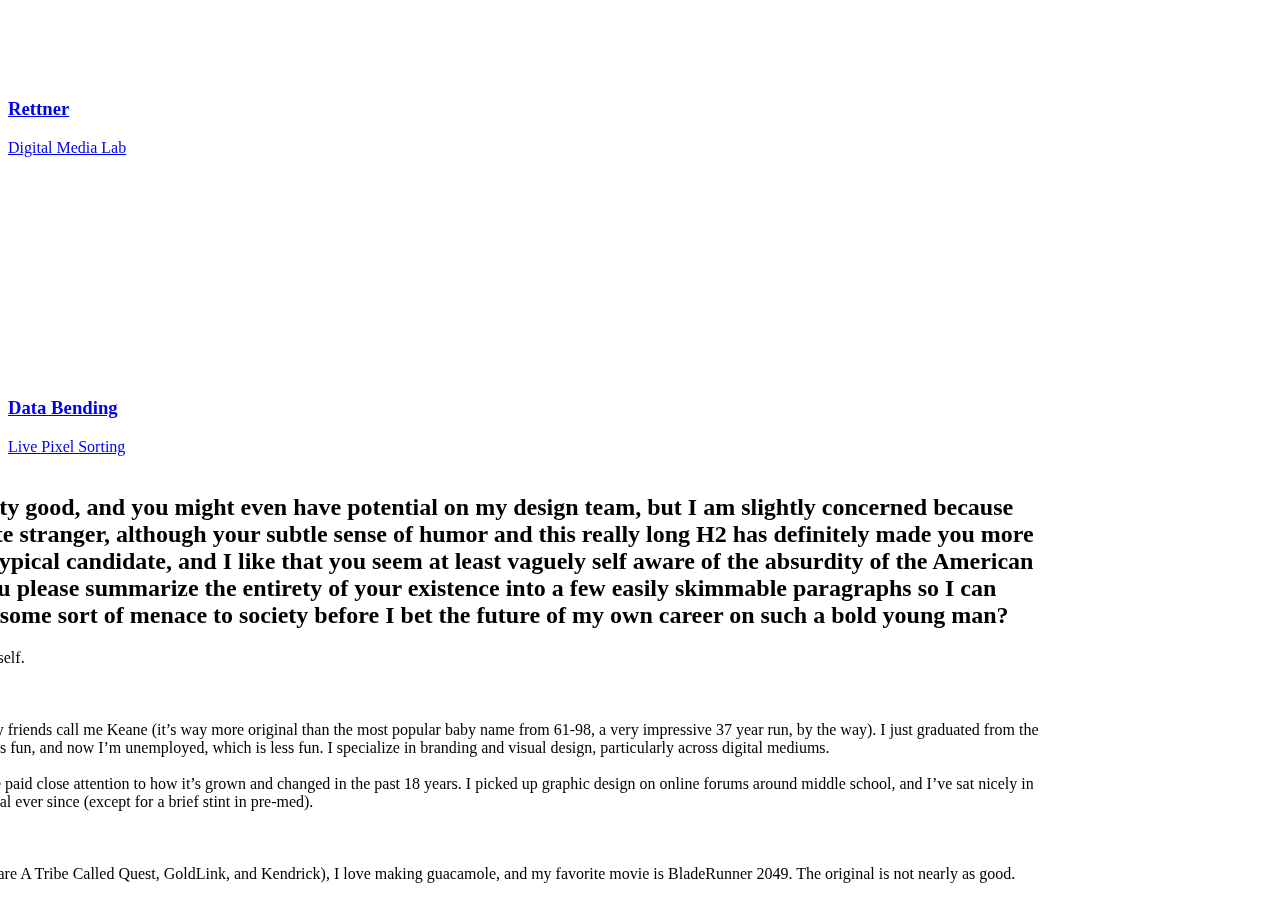
==== commit 31b0edce: "Update index.html" ====
--- a/index.html
+++ b/index.html
@@ -177,7 +177,7 @@
         <h2 style="-webkit-transform:translate3d(-460PX, 0, 0) scale3d(1, 1, 1) rotateX(0) rotateY(0) rotateZ(0) skew(0, 0);-moz-transform:translate3d(-460PX, 0, 0) scale3d(1, 1, 1) rotateX(0) rotateY(0) rotateZ(0) skew(0, 0);-ms-transform:translate3d(-460PX, 0, 0) scale3d(1, 1, 1) rotateX(0) rotateY(0) rotateZ(0) skew(0, 0);transform:translate3d(-460PX, 0, 0) scale3d(1, 1, 1) rotateX(0) rotateY(0) rotateZ(0) skew(0, 0)" class="bio-h2">Ok, your work is pretty good, and you might even have potential on my design team, but I am slightly concerned because you are still a complete stranger, although your subtle sense of humor and this really long H2 has definitely made you more memorable than the typical candidate, and I like that you seem at least vaguely self aware of the absurdity of the American job market, so can you please summarize the entirety of your existence into a few easily skimmable paragraphs so I can make sure you&#x27;re not some sort of menace to society before I bet the future of my own career on such a bold young man?</h2>
       </div>
       <div style="-webkit-transform:translate3d(230PX, 0, 0) scale3d(1, 1, 1) rotateX(0) rotateY(0) rotateZ(0) skew(0, 0);-moz-transform:translate3d(230PX, 0, 0) scale3d(1, 1, 1) rotateX(0) rotateY(0) rotateZ(0) skew(0, 0);-ms-transform:translate3d(230PX, 0, 0) scale3d(1, 1, 1) rotateX(0) rotateY(0) rotateZ(0) skew(0, 0);transform:translate3d(230PX, 0, 0) scale3d(1, 1, 1) rotateX(0) rotateY(0) rotateZ(0) skew(0, 0)" class="bio-p-div">
-        <p style="-webkit-transform:translate3d(-460PX, 0, 0) scale3d(1, 1, 1) rotateX(0) rotateY(0) rotateZ(0) skew(0, 0);-moz-transform:translate3d(-460PX, 0, 0) scale3d(1, 1, 1) rotateX(0) rotateY(0) rotateZ(0) skew(0, 0);-ms-transform:translate3d(-460PX, 0, 0) scale3d(1, 1, 1) rotateX(0) rotateY(0) rotateZ(0) skew(0, 0);transform:translate3d(-460PX, 0, 0) scale3d(1, 1, 1) rotateX(0) rotateY(0) rotateZ(0) skew(0, 0)" class="bio-paragraph">Sure thing, I love to talk about myself.<br><br>(I really don&#x27;t)<br><br>My name’s Michael Keane, but my friends call me Keane (it’s way more original than the most popular baby name from 64-98, a very impressive 35 year run, by the way). I <span class="bold-span">just graduated from the University of Rochester</span>, which was fun, and now I’m unemployed, which is less fun. I specialize in <span class="bold-span">branding and visual design</span>, particularly across <span class="bold-span">digital mediums.</span><br><br>I grew up on the internet, and have paid close attention to how it’s grown and changed in the past 18 years. <span class="bold-span">I picked up graphic design on online forums around middle school</span>, and I’ve sat nicely in the intersection of design and digital ever since (except for a brief stint in pre-med). <br><br>That’s about it. <br><br>I listen to hip-hop (favorite artists are A Tribe Called Quest, GoldLink, and Kendrick), I love making guacamole, and my favorite movie is BladeRunner 2049. The original is not nearly as good. Call me on that.</p>
+        <p style="-webkit-transform:translate3d(-460PX, 0, 0) scale3d(1, 1, 1) rotateX(0) rotateY(0) rotateZ(0) skew(0, 0);-moz-transform:translate3d(-460PX, 0, 0) scale3d(1, 1, 1) rotateX(0) rotateY(0) rotateZ(0) skew(0, 0);-ms-transform:translate3d(-460PX, 0, 0) scale3d(1, 1, 1) rotateX(0) rotateY(0) rotateZ(0) skew(0, 0);transform:translate3d(-460PX, 0, 0) scale3d(1, 1, 1) rotateX(0) rotateY(0) rotateZ(0) skew(0, 0)" class="bio-paragraph">Sure thing, I love to talk about myself.<br><br>(I really don&#x27;t)<br><br>My name’s Michael Keane, but my friends call me Keane (it’s way more original than the most popular baby name from 61-98, a very impressive 37 year run, by the way). I <span class="bold-span">just graduated from the University of Rochester</span>, which was fun, and now I’m unemployed, which is less fun. I specialize in <span class="bold-span">branding and visual design</span>, particularly across <span class="bold-span">digital mediums.</span><br><br>I grew up on the internet, and have paid close attention to how it’s grown and changed in the past 18 years. <span class="bold-span">I picked up graphic design on online forums around middle school</span>, and I’ve sat nicely in the intersection of design and digital ever since (except for a brief stint in pre-med). <br><br>That’s about it. <br><br>I listen to hip-hop (favorite artists are A Tribe Called Quest, GoldLink, and Kendrick), I love making guacamole, and my favorite movie is BladeRunner 2049. The original is not nearly as good. Call me on that.</p>
       </div>
     </div>
   </div>
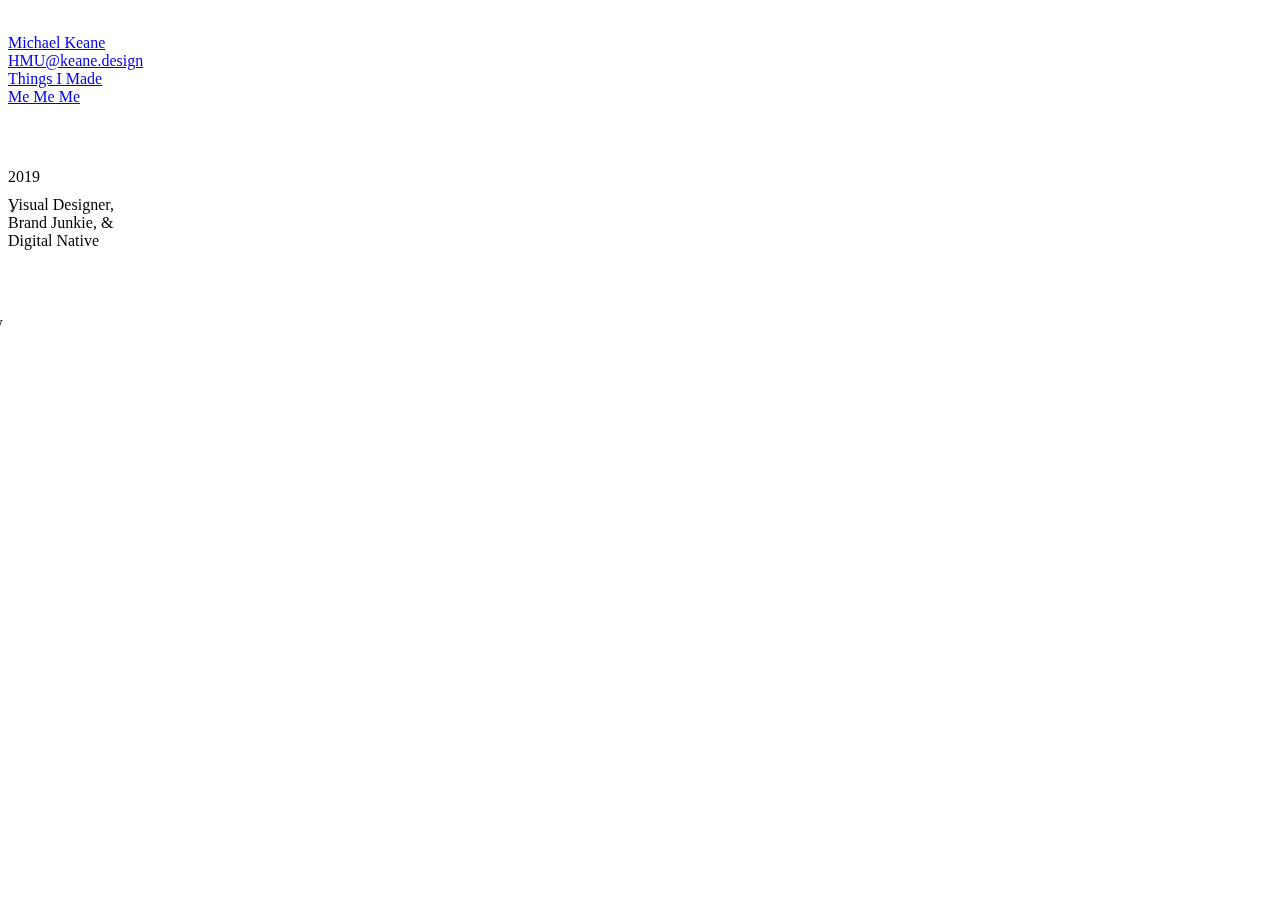
==== commit 8d0f5717: "Add files via upload" ====
--- a/index.html
+++ b/index.html
@@ -1,183 +1,111 @@
 <!DOCTYPE html>
 <!--  This site was created in Webflow. http://www.webflow.com  -->
-<!--  Last Published: Thu Aug 01 2019 18:46:14 GMT+0000 (UTC)  -->
-<html data-wf-page="5ccdfd7d46e9cedaf3ac4bda" data-wf-site="5ccdfd7d46e9ce72afac4bd9">
+<!--  Last Published: Tue Sep 03 2019 23:39:58 GMT+0000 (UTC)  -->
+<html data-wf-page="5d66d6ec1cdab9294ae209c6" data-wf-site="5d66d6ec1cdab9cc73e209bf">
 <head>
-
-	<!-- Global site tag (gtag.js) - Google Analytics -->
-		<script async src="https://www.googletagmanager.com/gtag/js?id=UA-141692415-1"></script>
-		<script>
-		  window.dataLayer = window.dataLayer || [];
-		  function gtag(){dataLayer.push(arguments);}
-		  gtag('js', new Date());
-
-		  gtag('config', 'UA-141692415-1');
-		</script>
   <meta charset="utf-8">
-  <title>Portfolio Take 1</title>
+  <title>Home2</title>
+  <meta content="Home2" property="og:title">
   <meta content="width=device-width, initial-scale=1" name="viewport">
   <meta content="Webflow" name="generator">
   <link href="css/normalize.css" rel="stylesheet" type="text/css">
   <link href="css/webflow.css" rel="stylesheet" type="text/css">
-  <link href="css/portfolio-take-1.webflow.css" rel="stylesheet" type="text/css">
+  <link href="css/keanedotdesign2.webflow.css" rel="stylesheet" type="text/css">
   <!-- [if lt IE 9]><script src="https://cdnjs.cloudflare.com/ajax/libs/html5shiv/3.7.3/html5shiv.min.js" type="text/javascript"></script><![endif] -->
   <script type="text/javascript">!function(o,c){var n=c.documentElement,t=" w-mod-";n.className+=t+"js",("ontouchstart"in o||o.DocumentTouch&&c instanceof DocumentTouch)&&(n.className+=t+"touch")}(window,document);</script>
   <link href="icons/favicon.ico" rel="shortcut icon" type="image/x-icon">
   <link href="icons/webclip.png" rel="apple-touch-icon">
 </head>
-<body data-w-id="5ccdfd7d46e9ce281cac4bdb" class="body">
-  <div class="nav-top">
-    <div class="email-link-container">
-      <a data-w-id="3ff1c0cf-059d-de84-f447-165c2ccb6e19" style="height:0PX" href="mailto:hmu@keane.design" class="link-block w-inline-block">
-        <div class="nav-link nav-email-link">HMU<br>@ KEANE<br>.DESIGN</div>
-      </a>
+<body class="body">
+  <div class="nav-grid">
+    <div id="w-node-c0d9a142aab2-4ae209c6" class="topbarbg"></div>
+    <div id="w-node-c2da28908206-4ae209c6" class="top-nav-div">
+      <div class="nav-item-div">
+        <div style="-webkit-transform:translate3d(0, 26PX, 0) scale3d(1, 1, 1) rotateX(0) rotateY(0) rotateZ(0) skew(0, 0);-moz-transform:translate3d(0, 26PX, 0) scale3d(1, 1, 1) rotateX(0) rotateY(0) rotateZ(0) skew(0, 0);-ms-transform:translate3d(0, 26PX, 0) scale3d(1, 1, 1) rotateX(0) rotateY(0) rotateZ(0) skew(0, 0);transform:translate3d(0, 26PX, 0) scale3d(1, 1, 1) rotateX(0) rotateY(0) rotateZ(0) skew(0, 0)" class="navitem-container"><a href="index.html" class="navitem w--current">Michael Keane</a></div>
+        <div data-w-id="5db8f71b-69b2-2b93-6763-1187baf0fdd3" style="-webkit-transform:translate3d(0, 0, 0) scale3d(0, 1, 1) rotateX(0) rotateY(0) rotateZ(0) skew(0, 0);-moz-transform:translate3d(0, 0, 0) scale3d(0, 1, 1) rotateX(0) rotateY(0) rotateZ(0) skew(0, 0);-ms-transform:translate3d(0, 0, 0) scale3d(0, 1, 1) rotateX(0) rotateY(0) rotateZ(0) skew(0, 0);transform:translate3d(0, 0, 0) scale3d(0, 1, 1) rotateX(0) rotateY(0) rotateZ(0) skew(0, 0)" class="nav-line"></div>
+      </div>
+      <div class="nav-item-div float-right">
+        <div style="-webkit-transform:translate3d(0, 26PX, 0) scale3d(1, 1, 1) rotateX(0) rotateY(0) rotateZ(0) skew(0, 0);-moz-transform:translate3d(0, 26PX, 0) scale3d(1, 1, 1) rotateX(0) rotateY(0) rotateZ(0) skew(0, 0);-ms-transform:translate3d(0, 26PX, 0) scale3d(1, 1, 1) rotateX(0) rotateY(0) rotateZ(0) skew(0, 0);transform:translate3d(0, 26PX, 0) scale3d(1, 1, 1) rotateX(0) rotateY(0) rotateZ(0) skew(0, 0)" class="navitem-container"><a href="mailto:michael@keane.design" class="navitem">HMU@keane.design</a></div>
+      </div>
     </div>
-  </div>
-  <div class="nav-side"><a href="#Portfolio" data-w-id="9722e10b-1ec2-be5a-3099-ca21afaef9b6" style="-webkit-transform:translate3d(14PX, 0, 0) scale3d(1, 1, 1) rotateX(0) rotateY(0) rotateZ(-90DEG) skew(0, 0);-moz-transform:translate3d(14PX, 0, 0) scale3d(1, 1, 1) rotateX(0) rotateY(0) rotateZ(-90DEG) skew(0, 0);-ms-transform:translate3d(14PX, 0, 0) scale3d(1, 1, 1) rotateX(0) rotateY(0) rotateZ(-90DEG) skew(0, 0);transform:translate3d(14PX, 0, 0) scale3d(1, 1, 1) rotateX(0) rotateY(0) rotateZ(-90DEG) skew(0, 0)" class="nav-link sidebar-link portfolio-link nav-link-top">&gt;&gt; PORTFOLIO &lt;&lt;</a><a href="#Bio" data-w-id="243131e3-0d59-c5df-04eb-3dbd03424652" style="-webkit-transform:translate3d(14PX, 0, 0) scale3d(1, 1, 1) rotateX(0) rotateY(0) rotateZ(-90DEG) skew(0, 0);-moz-transform:translate3d(14PX, 0, 0) scale3d(1, 1, 1) rotateX(0) rotateY(0) rotateZ(-90DEG) skew(0, 0);-ms-transform:translate3d(14PX, 0, 0) scale3d(1, 1, 1) rotateX(0) rotateY(0) rotateZ(-90DEG) skew(0, 0);transform:translate3d(14PX, 0, 0) scale3d(1, 1, 1) rotateX(0) rotateY(0) rotateZ(-90DEG) skew(0, 0)" class="nav-link sidebar-link nav-link-bottom">About</a></div>
-  <div id="Hero" data-w-id="d2365f33-cc8c-37d0-b37a-dab8fe9998d8" class="hero">
-    <div data-w-id="cf5f5121-1ac1-d165-d670-de7dc9795616" style="-webkit-transform:translate3d(283PX, 0, 0) scale3d(1, 1, 1) rotateX(0) rotateY(0) rotateZ(90DEG) skew(0, 0);-moz-transform:translate3d(283PX, 0, 0) scale3d(1, 1, 1) rotateX(0) rotateY(0) rotateZ(90DEG) skew(0, 0);-ms-transform:translate3d(283PX, 0, 0) scale3d(1, 1, 1) rotateX(0) rotateY(0) rotateZ(90DEG) skew(0, 0);transform:translate3d(283PX, 0, 0) scale3d(1, 1, 1) rotateX(0) rotateY(0) rotateZ(90DEG) skew(0, 0)" class="div-block-7">
-      <div style="-webkit-transform:translate3d(0, 361PX, 0) scale3d(1, 1, 1) rotateX(0) rotateY(0) rotateZ(0) skew(0, 0);-moz-transform:translate3d(0, 361PX, 0) scale3d(1, 1, 1) rotateX(0) rotateY(0) rotateZ(0) skew(0, 0);-ms-transform:translate3d(0, 361PX, 0) scale3d(1, 1, 1) rotateX(0) rotateY(0) rotateZ(0) skew(0, 0);transform:translate3d(0, 361PX, 0) scale3d(1, 1, 1) rotateX(0) rotateY(0) rotateZ(0) skew(0, 0)" class="intro-text-keane">keane</div>
-    </div>
-    <div class="intro-text-body">
-      <div class="intro-text-div">
-        <div class="intro-text-line-container intro-line-break intro-p1-container">
-          <p data-w-id="f2cdef54-77b2-64e7-0efc-dba474bb111e" style="-webkit-transform:translate3d(0, 25PX, 0) scale3d(1, 1, 1) rotateX(0) rotateY(0) rotateZ(0) skew(0, 0);-moz-transform:translate3d(0, 25PX, 0) scale3d(1, 1, 1) rotateX(0) rotateY(0) rotateZ(0) skew(0, 0);-ms-transform:translate3d(0, 25PX, 0) scale3d(1, 1, 1) rotateX(0) rotateY(0) rotateZ(0) skew(0, 0);transform:translate3d(0, 25PX, 0) scale3d(1, 1, 1) rotateX(0) rotateY(0) rotateZ(0) skew(0, 0)" class="intro-text-line intro-p1">Hey!</p>
-        </div>
-        <div class="intro-text-line-container intro-p2-container">
-          <p style="-webkit-transform:translate3d(0, 25PX, 0) scale3d(1, 1, 1) rotateX(0) rotateY(0) rotateZ(0) skew(0, 0);-moz-transform:translate3d(0, 25PX, 0) scale3d(1, 1, 1) rotateX(0) rotateY(0) rotateZ(0) skew(0, 0);-ms-transform:translate3d(0, 25PX, 0) scale3d(1, 1, 1) rotateX(0) rotateY(0) rotateZ(0) skew(0, 0);transform:translate3d(0, 25PX, 0) scale3d(1, 1, 1) rotateX(0) rotateY(0) rotateZ(0) skew(0, 0)" class="intro-text-line intro-p2">I&#x27;m Michael, but</p>
-        </div>
-        <div class="intro-text-line-container intro-p2-container">
-          <p style="-webkit-transform:translate3d(0, 25PX, 0) scale3d(1, 1, 1) rotateX(0) rotateY(0) rotateZ(0) skew(0, 0);-moz-transform:translate3d(0, 25PX, 0) scale3d(1, 1, 1) rotateX(0) rotateY(0) rotateZ(0) skew(0, 0);-ms-transform:translate3d(0, 25PX, 0) scale3d(1, 1, 1) rotateX(0) rotateY(0) rotateZ(0) skew(0, 0);transform:translate3d(0, 25PX, 0) scale3d(1, 1, 1) rotateX(0) rotateY(0) rotateZ(0) skew(0, 0)" class="intro-text-line intro-p2">my friends call</p>
-        </div>
-        <div class="intro-text-line-container intro-p2-container intro-line-break">
-          <p style="-webkit-transform:translate3d(0, 25PX, 0) scale3d(1, 1, 1) rotateX(0) rotateY(0) rotateZ(0) skew(0, 0);-moz-transform:translate3d(0, 25PX, 0) scale3d(1, 1, 1) rotateX(0) rotateY(0) rotateZ(0) skew(0, 0);-ms-transform:translate3d(0, 25PX, 0) scale3d(1, 1, 1) rotateX(0) rotateY(0) rotateZ(0) skew(0, 0);transform:translate3d(0, 25PX, 0) scale3d(1, 1, 1) rotateX(0) rotateY(0) rotateZ(0) skew(0, 0)" class="intro-text-line intro-p2">me Keane.</p>
-        </div>
-        <div class="intro-text-line-container intro-p3-container">
-          <p style="-webkit-transform:translate3d(0, 25PX, 0) scale3d(1, 1, 1) rotateX(0) rotateY(0) rotateZ(0) skew(0, 0);-moz-transform:translate3d(0, 25PX, 0) scale3d(1, 1, 1) rotateX(0) rotateY(0) rotateZ(0) skew(0, 0);-ms-transform:translate3d(0, 25PX, 0) scale3d(1, 1, 1) rotateX(0) rotateY(0) rotateZ(0) skew(0, 0);transform:translate3d(0, 25PX, 0) scale3d(1, 1, 1) rotateX(0) rotateY(0) rotateZ(0) skew(0, 0)" class="intro-text-line intro-p3">I love branding,</p>
-        </div>
-        <div class="intro-text-line-container intro-p3-container">
-          <p style="-webkit-transform:translate3d(0, 25PX, 0) scale3d(1, 1, 1) rotateX(0) rotateY(0) rotateZ(0) skew(0, 0);-moz-transform:translate3d(0, 25PX, 0) scale3d(1, 1, 1) rotateX(0) rotateY(0) rotateZ(0) skew(0, 0);-ms-transform:translate3d(0, 25PX, 0) scale3d(1, 1, 1) rotateX(0) rotateY(0) rotateZ(0) skew(0, 0);transform:translate3d(0, 25PX, 0) scale3d(1, 1, 1) rotateX(0) rotateY(0) rotateZ(0) skew(0, 0)" class="intro-text-line intro-p3">design, &amp; the</p>
-        </div>
-        <div class="intro-text-line-container intro-p3-container intro-line-break">
-          <p style="-webkit-transform:translate3d(0, 25PX, 0) scale3d(1, 1, 1) rotateX(0) rotateY(0) rotateZ(0) skew(0, 0);-moz-transform:translate3d(0, 25PX, 0) scale3d(1, 1, 1) rotateX(0) rotateY(0) rotateZ(0) skew(0, 0);-ms-transform:translate3d(0, 25PX, 0) scale3d(1, 1, 1) rotateX(0) rotateY(0) rotateZ(0) skew(0, 0);transform:translate3d(0, 25PX, 0) scale3d(1, 1, 1) rotateX(0) rotateY(0) rotateZ(0) skew(0, 0)" class="intro-text-line intro-p3">the internet.</p>
-        </div>
-        <div class="intro-text-line-container intro-p4-container">
-          <p style="-webkit-transform:translate3d(0, 25PX, 0) scale3d(1, 1, 1) rotateX(0) rotateY(0) rotateZ(0) skew(0, 0);-moz-transform:translate3d(0, 25PX, 0) scale3d(1, 1, 1) rotateX(0) rotateY(0) rotateZ(0) skew(0, 0);-ms-transform:translate3d(0, 25PX, 0) scale3d(1, 1, 1) rotateX(0) rotateY(0) rotateZ(0) skew(0, 0);transform:translate3d(0, 25PX, 0) scale3d(1, 1, 1) rotateX(0) rotateY(0) rotateZ(0) skew(0, 0)" class="intro-text-line intro-p4">I also love</p>
-        </div>
-        <div class="intro-text-line-container intro-p4-container">
-          <p style="-webkit-transform:translate3d(0, 25PX, 0) scale3d(1, 1, 1) rotateX(0) rotateY(0) rotateZ(0) skew(0, 0);-moz-transform:translate3d(0, 25PX, 0) scale3d(1, 1, 1) rotateX(0) rotateY(0) rotateZ(0) skew(0, 0);-ms-transform:translate3d(0, 25PX, 0) scale3d(1, 1, 1) rotateX(0) rotateY(0) rotateZ(0) skew(0, 0);transform:translate3d(0, 25PX, 0) scale3d(1, 1, 1) rotateX(0) rotateY(0) rotateZ(0) skew(0, 0)" class="intro-text-line intro-p4">employment. : )</p>
+    <div id="w-node-23cfdebf2dbe-4ae209c6" class="nav-div">
+      <div class="nav-item-div">
+        <div style="-webkit-transform:translate3d(0, 26PX, 0) scale3d(1, 1, 1) rotateX(0) rotateY(0) rotateZ(0) skew(0, 0);-moz-transform:translate3d(0, 26PX, 0) scale3d(1, 1, 1) rotateX(0) rotateY(0) rotateZ(0) skew(0, 0);-ms-transform:translate3d(0, 26PX, 0) scale3d(1, 1, 1) rotateX(0) rotateY(0) rotateZ(0) skew(0, 0);transform:translate3d(0, 26PX, 0) scale3d(1, 1, 1) rotateX(0) rotateY(0) rotateZ(0) skew(0, 0)" class="navitem-container"><a href="#Projects" class="navitem">Things I Made</a>
+          <div data-w-id="9073cb2c-1230-6ec9-975a-70dfb730812a" style="width:0VW" class="nav-line indicator"></div>
         </div>
       </div>
-      <div class="date-container">
-        <div data-w-id="92f3022e-37d8-b0ec-2dee-097c57b0f3a5" style="-webkit-transform:translate3d(0, 23PX, 0) scale3d(1, 1, 1) rotateX(0) rotateY(0) rotateZ(0) skew(0, 0);-moz-transform:translate3d(0, 23PX, 0) scale3d(1, 1, 1) rotateX(0) rotateY(0) rotateZ(0) skew(0, 0);-ms-transform:translate3d(0, 23PX, 0) scale3d(1, 1, 1) rotateX(0) rotateY(0) rotateZ(0) skew(0, 0);transform:translate3d(0, 23PX, 0) scale3d(1, 1, 1) rotateX(0) rotateY(0) rotateZ(0) skew(0, 0)" class="text-block">2019</div>
+      <div class="nav-item-div">
+        <div style="-webkit-transform:translate3d(0, 26PX, 0) scale3d(1, 1, 1) rotateX(0) rotateY(0) rotateZ(0) skew(0, 0);-moz-transform:translate3d(0, 26PX, 0) scale3d(1, 1, 1) rotateX(0) rotateY(0) rotateZ(0) skew(0, 0);-ms-transform:translate3d(0, 26PX, 0) scale3d(1, 1, 1) rotateX(0) rotateY(0) rotateZ(0) skew(0, 0);transform:translate3d(0, 26PX, 0) scale3d(1, 1, 1) rotateX(0) rotateY(0) rotateZ(0) skew(0, 0)" class="navitem-container"><a href="#Bio" class="navitem">Me Me Me</a>
+          <div data-w-id="01433d75-8cab-dfd4-e053-207faa6bc7d2" style="width:0VW" class="nav-line indicator"></div>
+        </div>
       </div>
     </div>
   </div>
-  <div id="Portfolio" class="portfolio" data-ix="new-interaction">
-    <div class="portfolio-header-container w-container">
-      <div class="project-h2-hide-div">
-        <h2 data-w-id="9710c017-7909-0120-23a3-b61ae82c3663" style="-webkit-transform:translate3d(0, 40PX, 0) scale3d(1, 1, 1) rotateX(0) rotateY(0) rotateZ(0) skew(0, 0);-moz-transform:translate3d(0, 40PX, 0) scale3d(1, 1, 1) rotateX(0) rotateY(0) rotateZ(0) skew(0, 0);-ms-transform:translate3d(0, 40PX, 0) scale3d(1, 1, 1) rotateX(0) rotateY(0) rotateZ(0) skew(0, 0);transform:translate3d(0, 40PX, 0) scale3d(1, 1, 1) rotateX(0) rotateY(0) rotateZ(0) skew(0, 0)" class="heading portfolio-text heading-2">Portfolio</h2>
+  <div class="navplaceholderdiv"></div>
+  <div class="intro-grid">
+    <div class="div-block-17"></div>
+    <div id="w-node-ebe5d4759337-4ae209c6" class="introdiv">
+      <div class="intro-text-div">
+        <div class="intro-line-container">
+          <div style="-webkit-transform:translate3d(0, 9.1VW, 0) scale3d(1, 1, 1) rotateX(0) rotateY(0) rotateZ(0) skew(0, 0);-moz-transform:translate3d(0, 9.1VW, 0) scale3d(1, 1, 1) rotateX(0) rotateY(0) rotateZ(0) skew(0, 0);-ms-transform:translate3d(0, 9.1VW, 0) scale3d(1, 1, 1) rotateX(0) rotateY(0) rotateZ(0) skew(0, 0);transform:translate3d(0, 9.1VW, 0) scale3d(1, 1, 1) rotateX(0) rotateY(0) rotateZ(0) skew(0, 0)" class="intro-text">Visual Designer,</div>
+        </div>
+      </div>
+      <div class="intro-text-div">
+        <div class="intro-line-container">
+          <div style="-webkit-transform:translate3d(0, 9.1VW, 0) scale3d(1, 1, 1) rotateX(0) rotateY(0) rotateZ(0) skew(0, 0);-moz-transform:translate3d(0, 9.1VW, 0) scale3d(1, 1, 1) rotateX(0) rotateY(0) rotateZ(0) skew(0, 0);-ms-transform:translate3d(0, 9.1VW, 0) scale3d(1, 1, 1) rotateX(0) rotateY(0) rotateZ(0) skew(0, 0);transform:translate3d(0, 9.1VW, 0) scale3d(1, 1, 1) rotateX(0) rotateY(0) rotateZ(0) skew(0, 0)" class="intro-text">Brand Junkie,<span class="text-span-5"> </span>&amp;<br></div>
+        </div>
+      </div>
+      <div class="intro-text-div">
+        <div class="intro-line-container">
+          <div style="-webkit-transform:translate3d(0, 9.1VW, 0) scale3d(1, 1, 1) rotateX(0) rotateY(0) rotateZ(0) skew(0, 0);-moz-transform:translate3d(0, 9.1VW, 0) scale3d(1, 1, 1) rotateX(0) rotateY(0) rotateZ(0) skew(0, 0);-ms-transform:translate3d(0, 9.1VW, 0) scale3d(1, 1, 1) rotateX(0) rotateY(0) rotateZ(0) skew(0, 0);transform:translate3d(0, 9.1VW, 0) scale3d(1, 1, 1) rotateX(0) rotateY(0) rotateZ(0) skew(0, 0)" class="intro-text">Digital Native</div>
+        </div>
       </div>
     </div>
-    <div data-w-id="9cc8b1fa-e512-5cbc-c76f-211e0131f965" style="-webkit-transform:translate3d(0, 0PX, 0) scale3d(1, 1, 1) rotateX(0) rotateY(0) rotateZ(0) skew(0, 0);-moz-transform:translate3d(0, 0PX, 0) scale3d(1, 1, 1) rotateX(0) rotateY(0) rotateZ(0) skew(0, 0);-ms-transform:translate3d(0, 0PX, 0) scale3d(1, 1, 1) rotateX(0) rotateY(0) rotateZ(0) skew(0, 0);transform:translate3d(0, 0PX, 0) scale3d(1, 1, 1) rotateX(0) rotateY(0) rotateZ(0) skew(0, 0)" class="portfolio-project project-1 w-container">
-      <a href="curb.html" class="project-link-block w-inline-block">
-        <div class="project-img-div"><video src="previews/CurbPreview2.mp4" alt="Curb" type="video/mp4" autoplay muted loop style="-webkit-transform:translate3d(0, 450%, 0) scale3d(1, 1, 1) rotateX(0) rotateY(0) rotateZ(0) skew(0, 0);-moz-transform:translate3d(0, 450%, 0) scale3d(1, 1, 1) rotateX(0) rotateY(0) rotateZ(0) skew(0, 0);-ms-transform:translate3d(0, 450%, 0) scale3d(1, 1, 1) rotateX(0) rotateY(0) rotateZ(0) skew(0, 0);transform:translate3d(0, 450%, 0) scale3d(1, 1, 1) rotateX(0) rotateY(0) rotateZ(0) skew(0, 0)" alt="" class="project-preview-img"></video></div>
-        <div class="project-info">
-          <div>
-            <div class="project-h3-hide-div">
-              <h3 style="-webkit-transform:translate3d(0, 50PX, 0) scale3d(1, 1, 1) rotateX(0) rotateY(0) rotateZ(0) skew(0, 0);-moz-transform:translate3d(0, 50PX, 0) scale3d(1, 1, 1) rotateX(0) rotateY(0) rotateZ(0) skew(0, 0);-ms-transform:translate3d(0, 50PX, 0) scale3d(1, 1, 1) rotateX(0) rotateY(0) rotateZ(0) skew(0, 0);transform:translate3d(0, 50PX, 0) scale3d(1, 1, 1) rotateX(0) rotateY(0) rotateZ(0) skew(0, 0)" class="heading portfolio-text">Curb</h3>
-            </div>
-            <div class="project-h4-hide-div">
-              <div style="-webkit-transform:translate3d(0, 50PX, 0) scale3d(1, 1, 1) rotateX(0) rotateY(0) rotateZ(0) skew(0, 0);-moz-transform:translate3d(0, 50PX, 0) scale3d(1, 1, 1) rotateX(0) rotateY(0) rotateZ(0) skew(0, 0);-ms-transform:translate3d(0, 50PX, 0) scale3d(1, 1, 1) rotateX(0) rotateY(0) rotateZ(0) skew(0, 0);transform:translate3d(0, 50PX, 0) scale3d(1, 1, 1) rotateX(0) rotateY(0) rotateZ(0) skew(0, 0)" class="portfolio-text project-subheader">Modernizing food trucks</div>
-            </div>
-            <p style="opacity:0" class="paragraph portfolio-text project-text">Curb was my senior year project. It&#x27;s a web app that tracks GPS location, menus, and dietary info from food trucks.</p>
-          </div>
-          <div style="opacity:0" class="portfolio-text project-subheader project-subtext">Branding, USER INTERFACE, VIDEO, PRODUCT DESIGN, MOTION, FRONT END DEV, MARKETING<br></div>
+    <div id="w-node-07ea18f5878e-4ae209c6" class="intro-foot-div">
+      <div class="arrow-div">
+        <div data-w-id="38a9e16a-3ae5-25b3-b60c-4a073690a3b1" style="-webkit-transform:translate3d(0, 64PX, 0) scale3d(1, 1, 1) rotateX(0) rotateY(0DEG) rotateZ(0) skew(0, 0);-moz-transform:translate3d(0, 64PX, 0) scale3d(1, 1, 1) rotateX(0) rotateY(0DEG) rotateZ(0) skew(0, 0);-ms-transform:translate3d(0, 64PX, 0) scale3d(1, 1, 1) rotateX(0) rotateY(0DEG) rotateZ(0) skew(0, 0);transform:translate3d(0, 64PX, 0) scale3d(1, 1, 1) rotateX(0) rotateY(0DEG) rotateZ(0) skew(0, 0);transform-style:preserve-3d" class="arrow">↓</div>
+      </div>
+      <div class="div-block-20">
+        <div data-w-id="bef66b23-e9fb-e20c-5b19-3a96fef4a984" style="-webkit-transform:translate3d(0, 0, 0) scale3d(0, 1, 1) rotateX(0) rotateY(0) rotateZ(0) skew(0, 0);-moz-transform:translate3d(0, 0, 0) scale3d(0, 1, 1) rotateX(0) rotateY(0) rotateZ(0) skew(0, 0);-ms-transform:translate3d(0, 0, 0) scale3d(0, 1, 1) rotateX(0) rotateY(0) rotateZ(0) skew(0, 0);transform:translate3d(0, 0, 0) scale3d(0, 1, 1) rotateX(0) rotateY(0) rotateZ(0) skew(0, 0)" class="bio-line"></div>
+        <div class="date-div">
+          <div data-w-id="8df16478-78e8-070f-de0a-32bb2c3ddf4a" style="-webkit-transform:translate3d(0, 16PX, 0) scale3d(1, 1, 1) rotateX(0) rotateY(0) rotateZ(0) skew(0, 0);-moz-transform:translate3d(0, 16PX, 0) scale3d(1, 1, 1) rotateX(0) rotateY(0) rotateZ(0) skew(0, 0);-ms-transform:translate3d(0, 16PX, 0) scale3d(1, 1, 1) rotateX(0) rotateY(0) rotateZ(0) skew(0, 0);transform:translate3d(0, 16PX, 0) scale3d(1, 1, 1) rotateX(0) rotateY(0) rotateZ(0) skew(0, 0)" class="date">2019</div>
         </div>
-      </a>
-    </div>
-    <div data-w-id="e3f39ce4-bff9-2ce1-67d6-5b36ae1a3b83" style="-webkit-transform:translate3d(0, 0PX, 0) scale3d(1, 1, 1) rotateX(0) rotateY(0) rotateZ(0) skew(0, 0);-moz-transform:translate3d(0, 0PX, 0) scale3d(1, 1, 1) rotateX(0) rotateY(0) rotateZ(0) skew(0, 0);-ms-transform:translate3d(0, 0PX, 0) scale3d(1, 1, 1) rotateX(0) rotateY(0) rotateZ(0) skew(0, 0);transform:translate3d(0, 0PX, 0) scale3d(1, 1, 1) rotateX(0) rotateY(0) rotateZ(0) skew(0, 0)" class="portfolio-project project-2 w-container">
-      <a href="gist.html" class="project-link-block w-inline-block">
-        <div class="project-img-div project-img-right"><video src="previews/GISTPreview2.mp4" alt="Curb" type="video/mp4" autoplay muted loop style="-webkit-transform:translate3d(0, 450%, 0) scale3d(1, 1, 1) rotateX(0) rotateY(0) rotateZ(0) skew(0, 0);-moz-transform:translate3d(0, 450%, 0) scale3d(1, 1, 1) rotateX(0) rotateY(0) rotateZ(0) skew(0, 0);-ms-transform:translate3d(0, 450%, 0) scale3d(1, 1, 1) rotateX(0) rotateY(0) rotateZ(0) skew(0, 0);transform:translate3d(0, 450%, 0) scale3d(1, 1, 1) rotateX(0) rotateY(0) rotateZ(0) skew(0, 0)" alt="" class="project-preview-img"></video></div>
-        <div class="project-info project-info-left">
-          <div>
-            <div class="project-h3-hide-div">
-              <h3 style="-webkit-transform:translate3d(0, 50PX, 0) scale3d(1, 1, 1) rotateX(0) rotateY(0) rotateZ(0) skew(0, 0);-moz-transform:translate3d(0, 50PX, 0) scale3d(1, 1, 1) rotateX(0) rotateY(0) rotateZ(0) skew(0, 0);-ms-transform:translate3d(0, 50PX, 0) scale3d(1, 1, 1) rotateX(0) rotateY(0) rotateZ(0) skew(0, 0);transform:translate3d(0, 50PX, 0) scale3d(1, 1, 1) rotateX(0) rotateY(0) rotateZ(0) skew(0, 0)" class="heading portfolio-text">GIST</h3>
-            </div>
-            <div class="project-h4-hide-div">
-              <div style="-webkit-transform:translate3d(0, 50PX, 0) scale3d(1, 1, 1) rotateX(0) rotateY(0) rotateZ(0) skew(0, 0);-moz-transform:translate3d(0, 50PX, 0) scale3d(1, 1, 1) rotateX(0) rotateY(0) rotateZ(0) skew(0, 0);-ms-transform:translate3d(0, 50PX, 0) scale3d(1, 1, 1) rotateX(0) rotateY(0) rotateZ(0) skew(0, 0);transform:translate3d(0, 50PX, 0) scale3d(1, 1, 1) rotateX(0) rotateY(0) rotateZ(0) skew(0, 0)" class="portfolio-text project-subheader">Word of Mouth, Online</div>
-            </div>
-            <p style="opacity:0" class="paragraph portfolio-text project-text">A year ago I was contacted by a startup based out of San Francisco to take a crack at a logo design. Since then I&#x27;ve designed their pitch deck, aspects of the UI, marketing materials, and more. I even joined them last summer full-time for an internship. </p>
-          </div>
-          <div style="opacity:0" class="portfolio-text project-subheader project-subtext">Branding, USER INTERFACE, WEB DESIGN, MOTION, MARKETING<br></div>
-        </div>
-      </a>
-    </div>
-    <div data-w-id="40e48bcf-0a8b-414c-0f33-b278e89541e8" style="-webkit-transform:translate3d(0, 0PX, 0) scale3d(1, 1, 1) rotateX(0) rotateY(0) rotateZ(0) skew(0, 0);-moz-transform:translate3d(0, 0PX, 0) scale3d(1, 1, 1) rotateX(0) rotateY(0) rotateZ(0) skew(0, 0);-ms-transform:translate3d(0, 0PX, 0) scale3d(1, 1, 1) rotateX(0) rotateY(0) rotateZ(0) skew(0, 0);transform:translate3d(0, 0PX, 0) scale3d(1, 1, 1) rotateX(0) rotateY(0) rotateZ(0) skew(0, 0)" class="portfolio-project project-3 w-container">
-      <a href="izone.html" class="project-link-block w-inline-block">
-        <div class="project-img-div"><video src="previews/iZonePreview2.mp4" alt="Curb" type="video/mp4" autoplay muted loop style="-webkit-transform:translate3d(0, 450%, 0) scale3d(1, 1, 1) rotateX(0) rotateY(0) rotateZ(0) skew(0, 0);-moz-transform:translate3d(0, 450%, 0) scale3d(1, 1, 1) rotateX(0) rotateY(0) rotateZ(0) skew(0, 0);-ms-transform:translate3d(0, 450%, 0) scale3d(1, 1, 1) rotateX(0) rotateY(0) rotateZ(0) skew(0, 0);transform:translate3d(0, 450%, 0) scale3d(1, 1, 1) rotateX(0) rotateY(0) rotateZ(0) skew(0, 0)" alt="" class="project-preview-img"></video></div>
-        <div class="project-info">
-          <div>
-            <div class="project-h3-hide-div">
-              <h3 style="-webkit-transform:translate3d(0, 50PX, 0) scale3d(1, 1, 1) rotateX(0) rotateY(0) rotateZ(0) skew(0, 0);-moz-transform:translate3d(0, 50PX, 0) scale3d(1, 1, 1) rotateX(0) rotateY(0) rotateZ(0) skew(0, 0);-ms-transform:translate3d(0, 50PX, 0) scale3d(1, 1, 1) rotateX(0) rotateY(0) rotateZ(0) skew(0, 0);transform:translate3d(0, 50PX, 0) scale3d(1, 1, 1) rotateX(0) rotateY(0) rotateZ(0) skew(0, 0)" class="heading portfolio-text">iZone</h3>
-            </div>
-            <div class="project-h4-hide-div">
-              <div style="-webkit-transform:translate3d(0, 50PX, 0) scale3d(1, 1, 1) rotateX(0) rotateY(0) rotateZ(0) skew(0, 0);-moz-transform:translate3d(0, 50PX, 0) scale3d(1, 1, 1) rotateX(0) rotateY(0) rotateZ(0) skew(0, 0);-ms-transform:translate3d(0, 50PX, 0) scale3d(1, 1, 1) rotateX(0) rotateY(0) rotateZ(0) skew(0, 0);transform:translate3d(0, 50PX, 0) scale3d(1, 1, 1) rotateX(0) rotateY(0) rotateZ(0) skew(0, 0)" class="portfolio-text project-subheader">Student Innovation</div>
-            </div>
-            <p style="opacity:0" class="paragraph portfolio-text project-text"><br>I worked at iZone part time during my Senior year at the U of R. I was brought on to revamp their visual identity in order to more clearly promote iZone&#x27;s mission and events to the University community. By the end of my first semester there I had established a set of guidelines and direction that felt far more in line with the energy the team was trying to give off and more relatable to the typical student on campus.</p>
-          </div>
-          <div style="opacity:0" class="portfolio-text project-subheader project-subtext">Branding, Print, Illustration, Motion<br></div>
-        </div>
-      </a>
-    </div>
-    <div data-w-id="f9532d08-98ae-e23e-3cd0-5f06c7f81890" class="portfolio-project project-4 small-projects w-container">
-      <div data-w-id="0ca41595-c409-4611-c653-7cbaebeaf05a" style="-webkit-transform:translate3d(0, 0PX, 0) scale3d(1, 1, 1) rotateX(0) rotateY(0) rotateZ(0) skew(0, 0);-moz-transform:translate3d(0, 0PX, 0) scale3d(1, 1, 1) rotateX(0) rotateY(0) rotateZ(0) skew(0, 0);-ms-transform:translate3d(0, 0PX, 0) scale3d(1, 1, 1) rotateX(0) rotateY(0) rotateZ(0) skew(0, 0);transform:translate3d(0, 0PX, 0) scale3d(1, 1, 1) rotateX(0) rotateY(0) rotateZ(0) skew(0, 0)" class="small-project">
-        <a href="rettner.html" class="project-link-block link-block-small w-inline-block">
-          <div class="project-img-div project-img-right small-img-div">
-            <div class="small-img-div"><video src="previews/RettnerPreview2.mp4" alt="Curb" type="video/mp4" autoplay muted loop class="project-preview-img small-preview"></video></div>
-          </div>
-          <div class="project-info project-info-left project-info-small">
-            <div>
-              <div class="project-h3-hide-div">
-                <h3 style="-webkit-transform:translate3d(0, 50PX, 0) scale3d(1, 1, 1) rotateX(0) rotateY(0) rotateZ(0) skew(0, 0);-moz-transform:translate3d(0, 50PX, 0) scale3d(1, 1, 1) rotateX(0) rotateY(0) rotateZ(0) skew(0, 0);-ms-transform:translate3d(0, 50PX, 0) scale3d(1, 1, 1) rotateX(0) rotateY(0) rotateZ(0) skew(0, 0);transform:translate3d(0, 50PX, 0) scale3d(1, 1, 1) rotateX(0) rotateY(0) rotateZ(0) skew(0, 0)" class="heading portfolio-text">Rettner</h3>
-              </div>
-              <div class="project-h4-hide-div">
-                <div style="-webkit-transform:translate3d(0, 50PX, 0) scale3d(1, 1, 1) rotateX(0) rotateY(0) rotateZ(0) skew(0, 0);-moz-transform:translate3d(0, 50PX, 0) scale3d(1, 1, 1) rotateX(0) rotateY(0) rotateZ(0) skew(0, 0);-ms-transform:translate3d(0, 50PX, 0) scale3d(1, 1, 1) rotateX(0) rotateY(0) rotateZ(0) skew(0, 0);transform:translate3d(0, 50PX, 0) scale3d(1, 1, 1) rotateX(0) rotateY(0) rotateZ(0) skew(0, 0)" class="portfolio-text project-subheader">Digital Media Lab</div>
-              </div>
-              <p style="opacity:0" class="paragraph portfolio-text project-text">Visual identity and marketing materials for on-campus media lab.</p>
-            </div>
-            <div style="opacity:0" class="portfolio-text project-subheader project-subtext">branding, print, marketing<br></div>
-          </div>
-        </a>
-      </div>
-      <div data-w-id="1b24d7c9-120a-5296-72db-baf3e213afe7" style="-webkit-transform:translate3d(0, 0PX, 0) scale3d(1, 1, 1) rotateX(0) rotateY(0) rotateZ(0) skew(0, 0);-moz-transform:translate3d(0, 0PX, 0) scale3d(1, 1, 1) rotateX(0) rotateY(0) rotateZ(0) skew(0, 0);-ms-transform:translate3d(0, 0PX, 0) scale3d(1, 1, 1) rotateX(0) rotateY(0) rotateZ(0) skew(0, 0);transform:translate3d(0, 0PX, 0) scale3d(1, 1, 1) rotateX(0) rotateY(0) rotateZ(0) skew(0, 0)" class="small-project small-right">
-        <a href="data-bending.html" class="project-link-block link-block-small right w-inline-block">
-          <div class="project-img-div project-img-right small-img-div">
-            <div class="small-img-div"><video src="previews/glitchPreview.mp4" alt="Curb" type="video/mp4" autoplay muted loop class="project-preview-img small-preview"></video></div>
-          </div>
-          <div class="project-info project-info-left project-info-small">
-            <div>
-              <div class="project-h3-hide-div">
-                <h3 style="-webkit-transform:translate3d(0, 50PX, 0) scale3d(1, 1, 1) rotateX(0) rotateY(0) rotateZ(0) skew(0, 0);-moz-transform:translate3d(0, 50PX, 0) scale3d(1, 1, 1) rotateX(0) rotateY(0) rotateZ(0) skew(0, 0);-ms-transform:translate3d(0, 50PX, 0) scale3d(1, 1, 1) rotateX(0) rotateY(0) rotateZ(0) skew(0, 0);transform:translate3d(0, 50PX, 0) scale3d(1, 1, 1) rotateX(0) rotateY(0) rotateZ(0) skew(0, 0)" class="heading portfolio-text">Data Bending</h3>
-              </div>
-              <div class="project-h4-hide-div">
-                <div style="-webkit-transform:translate3d(0, 50PX, 0) scale3d(1, 1, 1) rotateX(0) rotateY(0) rotateZ(0) skew(0, 0);-moz-transform:translate3d(0, 50PX, 0) scale3d(1, 1, 1) rotateX(0) rotateY(0) rotateZ(0) skew(0, 0);-ms-transform:translate3d(0, 50PX, 0) scale3d(1, 1, 1) rotateX(0) rotateY(0) rotateZ(0) skew(0, 0);transform:translate3d(0, 50PX, 0) scale3d(1, 1, 1) rotateX(0) rotateY(0) rotateZ(0) skew(0, 0)" class="portfolio-text project-subheader">Live Pixel Sorting</div>
-              </div>
-              <p style="opacity:0" class="paragraph portfolio-text project-text">Interactive immersive experience using live pixel sorting.</p>
-            </div>
-            <div style="opacity:0" class="portfolio-text project-subheader project-subtext">New Media art, programming<br></div>
-          </div>
-        </a>
       </div>
     </div>
   </div>
-  <div id="Bio" data-w-id="2d421b8d-fe73-c28b-c673-4f5e056438b3" class="bio">
-    <div class="bio-div">
-      <div style="-webkit-transform:translate3d(230PX, 0, 0) scale3d(1, 1, 1) rotateX(0) rotateY(0) rotateZ(0) skew(0, 0);-moz-transform:translate3d(230PX, 0, 0) scale3d(1, 1, 1) rotateX(0) rotateY(0) rotateZ(0) skew(0, 0);-ms-transform:translate3d(230PX, 0, 0) scale3d(1, 1, 1) rotateX(0) rotateY(0) rotateZ(0) skew(0, 0);transform:translate3d(230PX, 0, 0) scale3d(1, 1, 1) rotateX(0) rotateY(0) rotateZ(0) skew(0, 0)" class="bio-h2-div">
-        <h2 style="-webkit-transform:translate3d(-460PX, 0, 0) scale3d(1, 1, 1) rotateX(0) rotateY(0) rotateZ(0) skew(0, 0);-moz-transform:translate3d(-460PX, 0, 0) scale3d(1, 1, 1) rotateX(0) rotateY(0) rotateZ(0) skew(0, 0);-ms-transform:translate3d(-460PX, 0, 0) scale3d(1, 1, 1) rotateX(0) rotateY(0) rotateZ(0) skew(0, 0);transform:translate3d(-460PX, 0, 0) scale3d(1, 1, 1) rotateX(0) rotateY(0) rotateZ(0) skew(0, 0)" class="bio-h2">Ok, your work is pretty good, and you might even have potential on my design team, but I am slightly concerned because you are still a complete stranger, although your subtle sense of humor and this really long H2 has definitely made you more memorable than the typical candidate, and I like that you seem at least vaguely self aware of the absurdity of the American job market, so can you please summarize the entirety of your existence into a few easily skimmable paragraphs so I can make sure you&#x27;re not some sort of menace to society before I bet the future of my own career on such a bold young man?</h2>
+  <div id="Projects" data-w-id="b734fb70-4c9a-f12b-abca-ec79cf55be68" class="projects-grid">
+    <div id="w-node-7591f7848628-4ae209c6" class="projectprev">
+      <div class="project-container"><a href="curb.html" class="project-link-block w-inline-block"><img src="previews/curbpreview.gif" id="Curbgif" alt="" class="previewimg"></a></div>
+    </div>
+    <div id="w-node-9f5643ec784e-4ae209c6" class="projectprev">
+      <div class="project-container"><a href="gist.html" class="project-link-block w-inline-block"><img src="previews/gistpreview.gif" id="GISTgif" alt="" class="previewimg"></a></div>
+    </div>
+    <div id="w-node-67faa289d97f-4ae209c6" class="projectprev">
+      <div class="project-container"><a href="izone.html" class="project-link-block w-inline-block"><img src="previews/izonepreview.gif" id="iZonegif" alt="" class="previewimg"></a></div>
+    </div>
+    <div id="w-node-af53e522e1c3-4ae209c6" class="projectprev small">
+      <div class="small-project-hide">
+        <div class="project-container"><a href="rettner.html" class="project-link-block w-inline-block"><img src="previews/rettnerpreview.gif" id="Rettnergif" alt="" class="previewimg small"></a></div>
       </div>
-      <div style="-webkit-transform:translate3d(230PX, 0, 0) scale3d(1, 1, 1) rotateX(0) rotateY(0) rotateZ(0) skew(0, 0);-moz-transform:translate3d(230PX, 0, 0) scale3d(1, 1, 1) rotateX(0) rotateY(0) rotateZ(0) skew(0, 0);-ms-transform:translate3d(230PX, 0, 0) scale3d(1, 1, 1) rotateX(0) rotateY(0) rotateZ(0) skew(0, 0);transform:translate3d(230PX, 0, 0) scale3d(1, 1, 1) rotateX(0) rotateY(0) rotateZ(0) skew(0, 0)" class="bio-p-div">
-        <p style="-webkit-transform:translate3d(-460PX, 0, 0) scale3d(1, 1, 1) rotateX(0) rotateY(0) rotateZ(0) skew(0, 0);-moz-transform:translate3d(-460PX, 0, 0) scale3d(1, 1, 1) rotateX(0) rotateY(0) rotateZ(0) skew(0, 0);-ms-transform:translate3d(-460PX, 0, 0) scale3d(1, 1, 1) rotateX(0) rotateY(0) rotateZ(0) skew(0, 0);transform:translate3d(-460PX, 0, 0) scale3d(1, 1, 1) rotateX(0) rotateY(0) rotateZ(0) skew(0, 0)" class="bio-paragraph">Sure thing, I love to talk about myself.<br><br>(I really don&#x27;t)<br><br>My name’s Michael Keane, but my friends call me Keane (it’s way more original than the most popular baby name from 61-98, a very impressive 37 year run, by the way). I <span class="bold-span">just graduated from the University of Rochester</span>, which was fun, and now I’m unemployed, which is less fun. I specialize in <span class="bold-span">branding and visual design</span>, particularly across <span class="bold-span">digital mediums.</span><br><br>I grew up on the internet, and have paid close attention to how it’s grown and changed in the past 18 years. <span class="bold-span">I picked up graphic design on online forums around middle school</span>, and I’ve sat nicely in the intersection of design and digital ever since (except for a brief stint in pre-med). <br><br>That’s about it. <br><br>I listen to hip-hop (favorite artists are A Tribe Called Quest, GoldLink, and Kendrick), I love making guacamole, and my favorite movie is BladeRunner 2049. The original is not nearly as good. Call me on that.</p>
+      <div class="small-project-hide">
+        <div class="project-container"><a href="data-bending.html" class="project-link-block w-inline-block"><img src="previews/glitchpreview.gif" id="Glitchgif" alt="" class="previewimg small"></a></div>
+      </div>
+    </div>
+  </div>
+  <div id="Bio" data-w-id="4550de5d-030d-d65e-2b8f-6518137c8053" class="bio-grid">
+    <div id="w-node-6cb8fc527374-4ae209c6" class="bio-container">
+      <div class="bio-pg-div">
+        <div data-w-id="b17ebea0-c3eb-51a0-1f54-4a51565f9b20" style="-webkit-transform:translate3d(-100%, 0, 0) scale3d(1, 1, 1) rotateX(0) rotateY(0) rotateZ(0) skew(0, 0);-moz-transform:translate3d(-100%, 0, 0) scale3d(1, 1, 1) rotateX(0) rotateY(0) rotateZ(0) skew(0, 0);-ms-transform:translate3d(-100%, 0, 0) scale3d(1, 1, 1) rotateX(0) rotateY(0) rotateZ(0) skew(0, 0);transform:translate3d(-100%, 0, 0) scale3d(1, 1, 1) rotateX(0) rotateY(0) rotateZ(0) skew(0, 0)" class="p">My name’s Michael Keane, but my friends call me Keane (it’s way more original than the most popular baby name from 64-98, a very impressive 35 year run, by the way). I <strong>just graduated from the University of Rochester</strong>, which was fun, and now I’m unemployed, which is less fun. I specialize in <strong>branding and visual design</strong>, particularly across <strong>digital mediums.</strong><br><br>I grew up on the internet and have paid close attention to how it’s grown and changed for the past decade. <strong>I picked up graphic design on online forums around middle school</strong>, and I’ve sat nicely in the intersection of design and digital ever since (except for a brief stint in pre-med, which we don&#x27;t talk about). <br><br>That’s basically it. <br><br>I listen to hip-hop (favorite artists are A Tribe Called Quest, GoldLink, and Kendrick), I make my own mustard, and my favorite movie is Baby driver. My friends tell me I have a terrible sense of direction, but the EMPIRICAL record shows that I always get to my destination. Most importantly, i browse with safari. Never chrome.</div>
+      </div>
+    </div>
+    <div id="w-node-b309e9e591db-4ae209c6" class="credits">
+      <div class="creditsh2div">
+        <div class="credits-contents">
+          <div data-w-id="c6e95b34-58b5-b471-0f0a-709479f35611" style="-webkit-transform:translate3d(-100%, 0, 0) scale3d(1, 1, 1) rotateX(0) rotateY(0) rotateZ(0) skew(0, 0);-moz-transform:translate3d(-100%, 0, 0) scale3d(1, 1, 1) rotateX(0) rotateY(0) rotateZ(0) skew(0, 0);-ms-transform:translate3d(-100%, 0, 0) scale3d(1, 1, 1) rotateX(0) rotateY(0) rotateZ(0) skew(0, 0);transform:translate3d(-100%, 0, 0) scale3d(1, 1, 1) rotateX(0) rotateY(0) rotateZ(0) skew(0, 0)" class="credits-left"><a href="https://drive.google.com/file/d/1vJRG9nlHLhkkEZxiQQ53yZLXsDYg9-zI/view?usp=sharing" target="_blank" class="link-4"><strong class="sm-link">Resume</strong></a><a href="https://dribbble.com/301keane" target="_blank"><strong class="sm-link">Dribbble</strong></a><a href="https://www.behance.net/301keane" target="_blank"><strong class="sm-link">Behance</strong></a><a href="https://www.linkedin.com/in/keanedotdesign/" target="_blank"><strong class="sm-link">LinkedIn</strong></a><a href="https://twitter.com/301keane" target="_blank"><strong class="sm-link">Twitter</strong></a><a href="https://www.instagram.com/keane.design/" target="_blank"><strong class="sm-link">Insta</strong></a></div>
+          <div class="credits-p-container">
+            <div data-w-id="569bf766-713f-9f14-06bb-18e766ebf26f" style="-webkit-transform:translate3d(-100%, 0, 0) scale3d(1, 1, 1) rotateX(0) rotateY(0) rotateZ(0) skew(0, 0);-moz-transform:translate3d(-100%, 0, 0) scale3d(1, 1, 1) rotateX(0) rotateY(0) rotateZ(0) skew(0, 0);-ms-transform:translate3d(-100%, 0, 0) scale3d(1, 1, 1) rotateX(0) rotateY(0) rotateZ(0) skew(0, 0);transform:translate3d(-100%, 0, 0) scale3d(1, 1, 1) rotateX(0) rotateY(0) rotateZ(0) skew(0, 0)" class="p small">type set in monotype&#x27;s helvetica now.<br>Designed by Me in Adobe xd.<br>Developed by Me with the help of webflow.<br>hosted on github.<br>This is version 3 of my portfolio. god save me.<br></div>
+          </div>
+        </div>
       </div>
     </div>
   </div>
@@ -185,4 +113,4 @@
   <script src="js/webflow.js" type="text/javascript"></script>
   <!-- [if lte IE 9]><script src="https://cdnjs.cloudflare.com/ajax/libs/placeholders/3.0.2/placeholders.min.js"></script><![endif] -->
 </body>
-</html>
+</html>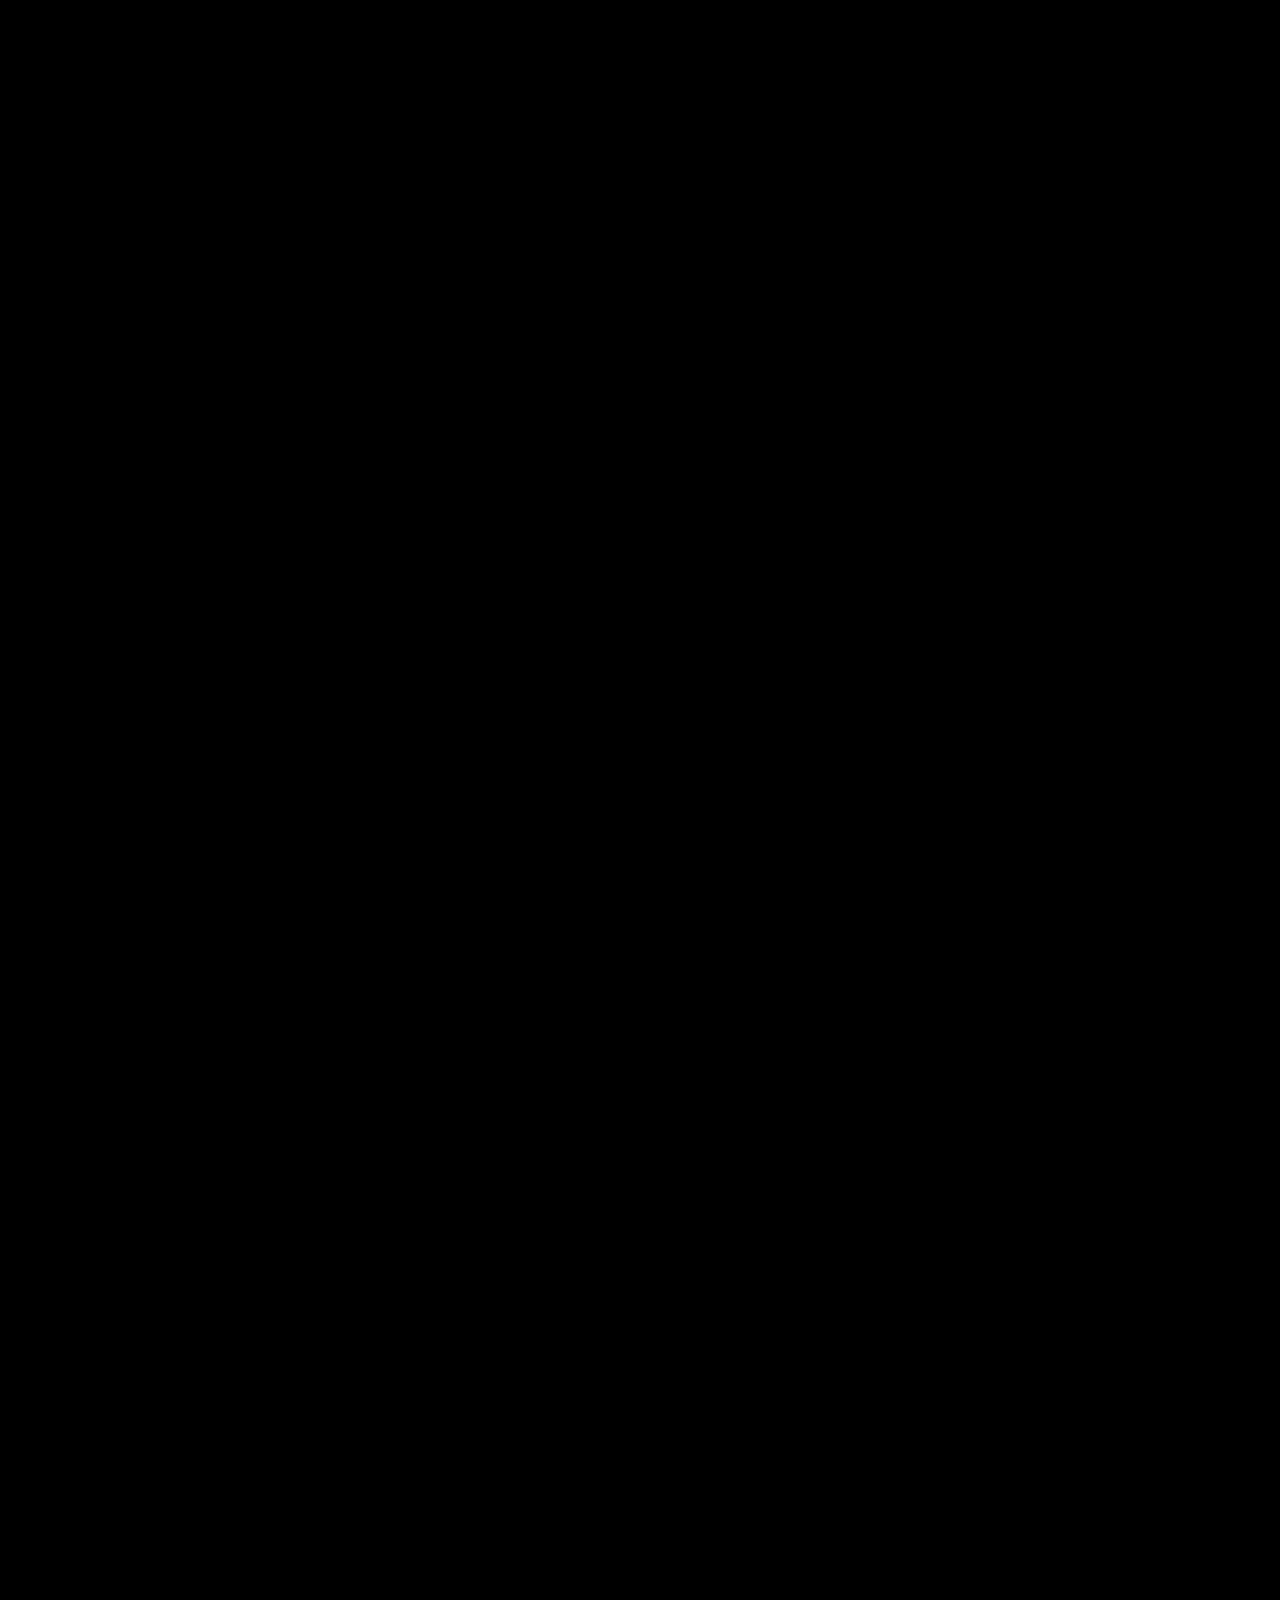
==== commit 956bf30e: "Update index.html" ====
--- a/index.html
+++ b/index.html
@@ -5,7 +5,7 @@
 <head>
   <meta charset="utf-8">
   <title>Home2</title>
-  <meta content="Home2" property="og:title">
+  <meta content="keane.design" property="og:title">
   <meta content="width=device-width, initial-scale=1" name="viewport">
   <meta content="Webflow" name="generator">
   <link href="css/normalize.css" rel="stylesheet" type="text/css">
@@ -13,8 +13,6 @@
   <link href="css/keanedotdesign2.webflow.css" rel="stylesheet" type="text/css">
   <!-- [if lt IE 9]><script src="https://cdnjs.cloudflare.com/ajax/libs/html5shiv/3.7.3/html5shiv.min.js" type="text/javascript"></script><![endif] -->
   <script type="text/javascript">!function(o,c){var n=c.documentElement,t=" w-mod-";n.className+=t+"js",("ontouchstart"in o||o.DocumentTouch&&c instanceof DocumentTouch)&&(n.className+=t+"touch")}(window,document);</script>
-  <link href="icons/favicon.ico" rel="shortcut icon" type="image/x-icon">
-  <link href="icons/webclip.png" rel="apple-touch-icon">
 </head>
 <body class="body">
   <div class="nav-grid">
@@ -75,20 +73,20 @@
   </div>
   <div id="Projects" data-w-id="b734fb70-4c9a-f12b-abca-ec79cf55be68" class="projects-grid">
     <div id="w-node-7591f7848628-4ae209c6" class="projectprev">
-      <div class="project-container"><a href="curb.html" class="project-link-block w-inline-block"><img src="previews/curbpreview.gif" id="Curbgif" alt="" class="previewimg"></a></div>
+      <div class="project-container"><a href="curb.html" class="project-link-block w-inline-block"><video playsinline autoplay muted loop src="previews/curbpreview.mp4" id="Curbgif" alt="" class="previewimg"></a></div>
     </div>
     <div id="w-node-9f5643ec784e-4ae209c6" class="projectprev">
-      <div class="project-container"><a href="gist.html" class="project-link-block w-inline-block"><img src="previews/gistpreview.gif" id="GISTgif" alt="" class="previewimg"></a></div>
+      <div class="project-container"><a href="gist.html" class="project-link-block w-inline-block"><video playsinline autoplay muted loop src="previews/gistpreview.mp4" id="GISTgif" alt="" class="previewimg"></a></div>
     </div>
     <div id="w-node-67faa289d97f-4ae209c6" class="projectprev">
-      <div class="project-container"><a href="izone.html" class="project-link-block w-inline-block"><img src="previews/izonepreview.gif" id="iZonegif" alt="" class="previewimg"></a></div>
+      <div class="project-container"><a href="izone.html" class="project-link-block w-inline-block"><video playsinline autoplay muted loop src="previews/izonepreview.mp4" id="iZonegif" alt="" class="previewimg"></a></div>
     </div>
     <div id="w-node-af53e522e1c3-4ae209c6" class="projectprev small">
       <div class="small-project-hide">
-        <div class="project-container"><a href="rettner.html" class="project-link-block w-inline-block"><img src="previews/rettnerpreview.gif" id="Rettnergif" alt="" class="previewimg small"></a></div>
+        <div class="project-container"><a href="rettner.html" class="project-link-block w-inline-block"><video playsinline autoplay muted loop src="previews/rettnerpreview.mp4" id="Rettnergif" alt="" class="previewimg small"></a></div>
       </div>
       <div class="small-project-hide">
-        <div class="project-container"><a href="data-bending.html" class="project-link-block w-inline-block"><img src="previews/glitchpreview.gif" id="Glitchgif" alt="" class="previewimg small"></a></div>
+        <div class="project-container"><a href="data-bending.html" class="project-link-block w-inline-block"><video playsinline autoplay muted loop src="previews/glitchpreview.mp4" id="Glitchgif" alt="" class="previewimg small"></a></div>
       </div>
     </div>
   </div>
@@ -113,4 +111,4 @@
   <script src="js/webflow.js" type="text/javascript"></script>
   <!-- [if lte IE 9]><script src="https://cdnjs.cloudflare.com/ajax/libs/placeholders/3.0.2/placeholders.min.js"></script><![endif] -->
 </body>
-</html>+</html>
--- a/css/keanedotdesign2.webflow.css
+++ b/css/keanedotdesign2.webflow.css
@@ -0,0 +1,1389 @@
+.navitem:after {
+  content: '';
+  position: relative;
+  float: left;
+  height: 0px;
+  display: inline-block;
+  width: 0%;
+  border-bottom: 2px solid;
+  transition: 1s cubic-bezier(0, 0.8, 0.4, 1);
+  transform-origin: left;
+}
+.navitem:hover:after {
+  width: 100%;
+}
+
+a {
+  display: block;
+  color: #f5aaac;
+  text-decoration: none;
+}
+
+.project-page-header {
+  margin-right: 100px;
+  margin-left: 100px;
+  padding-top: 40vh;
+}
+
+.project-h2 {
+  margin-top: 0px;
+  margin-bottom: 10px;
+  font-size: 25px;
+  font-weight: 500;
+  text-transform: uppercase;
+}
+
+.project-h2.section-h2 {
+  width: 100%;
+  margin-top: 100px;
+  font-size: 34px;
+  font-weight: 700;
+  text-transform: uppercase;
+}
+
+.project-h2.section-h2.margin-top-0 {
+  margin-top: 50px;
+  padding-bottom: 0px;
+  font-size: 34px;
+  font-weight: 700;
+}
+
+.project-h1 {
+  margin-bottom: 0px;
+  font-family: HN-d, sans-serif;
+  font-size: 90px;
+  line-height: 90px;
+  font-weight: 700;
+  text-transform: uppercase;
+}
+
+.project-page-header-description {
+  display: -webkit-box;
+  display: -webkit-flex;
+  display: -ms-flexbox;
+  display: flex;
+  -webkit-box-orient: horizontal;
+  -webkit-box-direction: normal;
+  -webkit-flex-direction: row;
+  -ms-flex-direction: row;
+  flex-direction: row;
+}
+
+.project-p {
+  max-width: 50%;
+  font-family: HN-m, sans-serif;
+  font-size: 12px;
+  line-height: 22px;
+  font-weight: 400;
+}
+
+.project-p.full-width {
+  max-width: 100%;
+  margin-bottom: 48px;
+}
+
+.project-header-list-item {
+  font-family: HN-m, sans-serif;
+  color: #f5aaac;
+  font-size: 10px;
+  text-decoration: none;
+  text-transform: uppercase;
+}
+
+.project-header-list-item.list-header {
+  font-weight: 600;
+}
+
+.list {
+  padding-left: 40px;
+  text-decoration: none;
+  list-style-type: none;
+}
+
+.orange-text {
+  color: #fff;
+}
+
+.intro-text-div {
+  overflow: hidden;
+  width: 100%;
+  height: 9vw;
+  margin-bottom: 0vw;
+}
+
+.project-section {
+  margin-top: 300px;
+  margin-right: 100px;
+  margin-left: 100px;
+}
+
+.image-2 {
+  width: 30%;
+  height: 50%;
+  max-width: 50%;
+  margin-right: 10%;
+  -webkit-align-self: flex-end;
+  -ms-flex-item-align: end;
+  align-self: flex-end;
+}
+
+.project-section-content {
+  display: -webkit-box;
+  display: -webkit-flex;
+  display: -ms-flexbox;
+  display: flex;
+  width: 100%;
+  -webkit-box-pack: justify;
+  -webkit-justify-content: space-between;
+  -ms-flex-pack: justify;
+  justify-content: space-between;
+  -webkit-flex-wrap: wrap;
+  -ms-flex-wrap: wrap;
+  flex-wrap: wrap;
+}
+
+.project-section-text {
+  width: 50%;
+  max-width: 550px;
+  padding-right: 5%;
+}
+
+.project-section-text.right {
+  max-width: none;
+  margin-left: 50%;
+  padding-right: 0%;
+  padding-left: 5%;
+}
+
+.project-section-text.right.no-marg {
+  margin-left: 0%;
+}
+
+.project-section-text.sectiom-break.uipadding {
+  margin-right: 45%;
+}
+
+.project-section-text.small-text {
+  width: 30%;
+}
+
+.image-3 {
+  width: 100%;
+  height: 100%;
+  margin-top: 40px;
+}
+
+.logo-container {
+  display: -webkit-box;
+  display: -webkit-flex;
+  display: -ms-flexbox;
+  display: flex;
+  overflow: hidden;
+  width: 45%;
+  -webkit-box-orient: horizontal;
+  -webkit-box-direction: normal;
+  -webkit-flex-direction: row;
+  -ms-flex-direction: row;
+  flex-direction: row;
+  -webkit-box-pack: justify;
+  -webkit-justify-content: space-between;
+  -ms-flex-pack: justify;
+  justify-content: space-between;
+  -webkit-flex-wrap: nowrap;
+  -ms-flex-wrap: nowrap;
+  flex-wrap: nowrap;
+  -webkit-box-align: start;
+  -webkit-align-items: flex-start;
+  -ms-flex-align: start;
+  align-items: flex-start;
+}
+
+.image-6 {
+  margin-top: 60px;
+}
+
+.logo-image {
+  position: relative;
+  max-width: 70%;
+}
+
+.logo-image.logo-image-left {
+  margin-right: -306px;
+}
+
+.logo-image.logo-image-right {
+  top: 193px;
+}
+
+.curb-video-1 {
+  margin-top: 60px;
+}
+
+.curb-video-2 {
+  width: 30%;
+  height: 30%;
+  max-width: 25%;
+}
+
+.curb-video-3 {
+  width: 70%;
+  height: 70%;
+  -webkit-align-self: flex-start;
+  -ms-flex-item-align: start;
+  align-self: flex-start;
+}
+
+.curb-video-4 {
+  width: 100%;
+  height: 100%;
+  margin-top: 63px;
+}
+
+.left-placeholder {
+  margin-right: 20%;
+}
+
+.curb-video-5 {
+  width: 100%;
+  height: 100%;
+}
+
+.insta-image {
+  width: 47%;
+  height: 47%;
+  max-width: 47%;
+  margin-top: 50px;
+}
+
+.video {
+  margin-bottom: 50px;
+}
+
+.image-8 {
+  width: 45%;
+  height: 45%;
+}
+
+.image-9 {
+  width: 100%;
+  height: 100%;
+  margin-bottom: 50px;
+}
+
+.image-10 {
+  width: 50%;
+  -webkit-align-self: flex-end;
+  -ms-flex-item-align: end;
+  align-self: flex-end;
+}
+
+.exploration-img {
+  width: 49%;
+  height: 49%;
+  margin-top: 19px;
+}
+
+.gist-video-2 {
+  width: 49%;
+  height: 49%;
+  max-width: 49%;
+  margin-top: 19px;
+}
+
+.image-11 {
+  width: 50%;
+  height: 50%;
+}
+
+.image-12 {
+  width: 100%;
+  height: 100%;
+  margin-top: 60px;
+  margin-bottom: 60px;
+}
+
+.gist-guidelines {
+  width: 100%;
+  height: 100%;
+  margin-top: 30px;
+}
+
+.text-span-2 {
+  font-family: Founders, sans-serif;
+  font-size: 20px;
+  font-weight: 400;
+}
+
+.heading-5 {
+  font-size: 25px;
+  font-weight: 400;
+  text-align: center;
+}
+
+.div-block-8 {
+  margin-bottom: 100px;
+}
+
+.image-13 {
+  width: 45%;
+  height: 45%;
+  max-width: 48%;
+}
+
+.gist-video-3 {
+  width: 100%;
+  height: 100%;
+}
+
+.gist-logo {
+  width: 50%;
+  height: 50%;
+  margin-top: 20px;
+}
+
+.image-14 {
+  width: 49%;
+}
+
+.image-15 {
+  position: relative;
+  width: 49%;
+}
+
+.poster-container {
+  display: -webkit-box;
+  display: -webkit-flex;
+  display: -ms-flexbox;
+  display: flex;
+  width: 50%;
+  height: 440px;
+  -webkit-box-orient: vertical;
+  -webkit-box-direction: normal;
+  -webkit-flex-direction: column;
+  -ms-flex-direction: column;
+  flex-direction: column;
+  -webkit-box-pack: justify;
+  -webkit-justify-content: space-between;
+  -ms-flex-pack: justify;
+  justify-content: space-between;
+  -webkit-box-align: start;
+  -webkit-align-items: flex-start;
+  -ms-flex-align: start;
+  align-items: flex-start;
+}
+
+.image-16 {
+  margin-top: 30px;
+}
+
+.image-17 {
+  width: 50%;
+  height: 50%;
+}
+
+.image-18 {
+  width: 50%;
+  height: 50%;
+  max-width: 49%;
+  margin-top: 30px;
+}
+
+.image-19 {
+  width: 50%;
+  height: 50%;
+  max-width: 49%;
+  margin-top: 30px;
+}
+
+.image-20 {
+  width: 100%;
+  height: 100%;
+  margin-top: 30px;
+}
+
+.div-block-9 {
+  position: relative;
+  display: -webkit-box;
+  display: -webkit-flex;
+  display: -ms-flexbox;
+  display: flex;
+  width: 50%;
+  margin-bottom: 30px;
+  -webkit-box-orient: vertical;
+  -webkit-box-direction: normal;
+  -webkit-flex-direction: column;
+  -ms-flex-direction: column;
+  flex-direction: column;
+  -webkit-box-pack: justify;
+  -webkit-justify-content: space-between;
+  -ms-flex-pack: justify;
+  justify-content: space-between;
+}
+
+.image-21 {
+  position: relative;
+  top: -112px;
+  right: -35%;
+  width: 65%;
+}
+
+.image-22 {
+  width: 65%;
+}
+
+.image-23 {
+  width: 100%;
+  height: 100%;
+  margin-top: 30px;
+}
+
+.image-24 {
+  width: 100%;
+  height: 100%;
+  margin-top: 30px;
+}
+
+.link {
+  color: #f5aaac;
+  text-decoration: none;
+}
+
+.text-span-3 {
+  text-decoration: none;
+}
+
+.link-3 {
+  text-decoration: none;
+}
+
+.project-link-block {
+  position: relative;
+  display: inline-block;
+  -webkit-transition: all 1500ms cubic-bezier(.19, 1, .22, 1);
+  transition: all 1500ms cubic-bezier(.19, 1, .22, 1);
+  text-decoration: none;
+  cursor: pointer;
+}
+
+.project-link-block:hover {
+  -webkit-transform: translate(0px, -30%);
+  -ms-transform: translate(0px, -30%);
+  transform: translate(0px, -30%);
+}
+
+.image-25 {
+  width: 100%;
+  height: 100%;
+  margin-top: 30px;
+}
+
+.div-block-13 {
+  display: -webkit-box;
+  display: -webkit-flex;
+  display: -ms-flexbox;
+  display: flex;
+  width: 100%;
+  height: 100%;
+  padding-top: 86px;
+  -webkit-box-pack: justify;
+  -webkit-justify-content: space-between;
+  -ms-flex-pack: justify;
+  justify-content: space-between;
+  -webkit-box-align: center;
+  -webkit-align-items: center;
+  -ms-flex-align: center;
+  align-items: center;
+}
+
+.image-26 {
+  width: 50%;
+  height: 50%;
+}
+
+.rettner-image {
+  max-height: 95vh;
+  margin-bottom: 50px;
+}
+
+.div-block-14 {
+  display: -webkit-box;
+  display: -webkit-flex;
+  display: -ms-flexbox;
+  display: flex;
+  width: 70%;
+  -webkit-box-orient: vertical;
+  -webkit-box-direction: normal;
+  -webkit-flex-direction: column;
+  -ms-flex-direction: column;
+  flex-direction: column;
+  -webkit-box-align: end;
+  -webkit-align-items: flex-end;
+  -ms-flex-align: end;
+  align-items: flex-end;
+  -webkit-box-ordinal-group: 2;
+  -webkit-order: 1;
+  -ms-flex-order: 1;
+  order: 1;
+}
+
+.intro-grid {
+  z-index: 0;
+  display: -ms-grid;
+  display: grid;
+  width: 100vw;
+  height: 70vh;
+  padding-right: 45px;
+  padding-left: 45px;
+  -webkit-box-align: stretch;
+  -webkit-align-items: stretch;
+  -ms-flex-align: stretch;
+  align-items: stretch;
+  grid-auto-columns: 1fr;
+  grid-column-gap: 16px;
+  -ms-grid-columns: 1fr 1fr 1fr 1fr 1fr 1fr 1fr 1fr 1fr 1fr 1fr 1fr 1fr 1fr 1fr 1fr;
+  grid-template-columns: 1fr 1fr 1fr 1fr 1fr 1fr 1fr 1fr 1fr 1fr 1fr 1fr 1fr 1fr 1fr 1fr;
+  -ms-grid-rows: auto;
+  grid-template-rows: auto;
+  font-weight: 500;
+  text-transform: uppercase;
+}
+
+.body {
+  background-color: #000;
+  font-family: HN-d, sans-serif;
+  color: #f5aaac;
+  font-size: 18px;
+  line-height: 24px;
+}
+
+.introdiv {
+  position: relative;
+  z-index: 10;
+}
+
+.intro-text {
+  position: relative;
+  top: -1.5vw;
+  font-size: 9vw;
+  line-height: 10vw;
+  font-weight: 700;
+  text-align: right;
+  letter-spacing: 0px;
+  text-transform: uppercase;
+}
+
+.nav-div {
+  position: relative;
+  z-index: 10;
+  display: -webkit-box;
+  display: -webkit-flex;
+  display: -ms-flexbox;
+  display: flex;
+  -webkit-box-orient: vertical;
+  -webkit-box-direction: normal;
+  -webkit-flex-direction: column;
+  -ms-flex-direction: column;
+  flex-direction: column;
+  -webkit-box-align: start;
+  -webkit-align-items: flex-start;
+  -ms-flex-align: start;
+  align-items: flex-start;
+}
+
+.top-nav-div {
+  position: relative;
+  z-index: 10;
+  display: -webkit-box;
+  display: -webkit-flex;
+  display: -ms-flexbox;
+  display: flex;
+  height: 40px;
+  margin-top: 20px;
+  -webkit-box-pack: justify;
+  -webkit-justify-content: space-between;
+  -ms-flex-pack: justify;
+  justify-content: space-between;
+}
+
+.text-span-5 {
+  letter-spacing: 4.3vw;
+}
+
+.intro-foot-div {
+  display: -webkit-box;
+  display: -webkit-flex;
+  display: -ms-flexbox;
+  display: flex;
+  margin-bottom: 20px;
+  -webkit-box-pack: justify;
+  -webkit-justify-content: space-between;
+  -ms-flex-pack: justify;
+  justify-content: space-between;
+  -webkit-box-align: end;
+  -webkit-align-items: flex-end;
+  -ms-flex-align: end;
+  align-items: flex-end;
+}
+
+.arrow-div {
+  overflow: hidden;
+}
+
+.arrow {
+  font-size: 72px;
+  line-height: 72px;
+}
+
+.date-div {
+  overflow: hidden;
+  height: 27px;
+  margin-left: 10px;
+}
+
+.date {
+  line-height: 36px;
+}
+
+.nav-item-div {
+  position: relative;
+  display: -webkit-box;
+  display: -webkit-flex;
+  display: -ms-flexbox;
+  display: flex;
+  overflow: hidden;
+  height: 28px;
+  margin-bottom: 5px;
+}
+
+.nav-item-div.float-right {
+  display: -webkit-box;
+  display: -webkit-flex;
+  display: -ms-flexbox;
+  display: flex;
+  -webkit-box-pack: end;
+  -webkit-justify-content: flex-end;
+  -ms-flex-pack: end;
+  justify-content: flex-end;
+  cursor: pointer;
+}
+
+.navitem {
+  font-weight: 500;
+  cursor: pointer;
+}
+
+.navitem-container {
+  position: relative;
+  display: -webkit-box;
+  display: -webkit-flex;
+  display: -ms-flexbox;
+  display: flex;
+  height: 26px;
+}
+
+.nav-grid {
+  position: fixed;
+  z-index: 50;
+  display: -ms-grid;
+  display: grid;
+  width: 100vw;
+  height: 70px;
+  padding-right: 45px;
+  padding-left: 45px;
+  grid-auto-columns: 1fr;
+  grid-auto-rows: 110px;
+  grid-column-gap: 16px;
+  grid-row-gap: 0px;
+  -ms-grid-columns: 1fr 1fr 1fr 1fr 1fr 1fr 1fr 1fr 1fr 1fr 1fr 1fr 1fr 1fr 1fr;
+  grid-template-columns: 1fr 1fr 1fr 1fr 1fr 1fr 1fr 1fr 1fr 1fr 1fr 1fr 1fr 1fr 1fr;
+  -ms-grid-rows: 100px;
+  grid-template-rows: 100px;
+  text-transform: uppercase;
+}
+
+.nav-grid.project {
+  height: 70px;
+  padding-right: 100px;
+  padding-left: 100px;
+}
+
+.projects-grid {
+  position: relative;
+  z-index: 1;
+  display: -ms-grid;
+  display: grid;
+  width: 100vw;
+  margin-top: 400px;
+  margin-bottom: 400px;
+  padding-right: 45px;
+  padding-left: 45px;
+  grid-auto-columns: 1fr;
+  grid-column-gap: 16px;
+  grid-row-gap: 16px;
+  -ms-grid-columns: 1fr 1fr 1fr 1fr 1fr 1fr 1fr 1fr 1fr 1fr 1fr 1fr 1fr 1fr 1fr 1fr;
+  grid-template-columns: 1fr 1fr 1fr 1fr 1fr 1fr 1fr 1fr 1fr 1fr 1fr 1fr 1fr 1fr 1fr 1fr;
+  -ms-grid-rows: auto auto;
+  grid-template-rows: auto auto;
+  font-weight: 500;
+  text-transform: uppercase;
+}
+
+.topbarbg {
+  position: fixed;
+  width: 100vw;
+  height: 70px;
+  background-color: #000;
+}
+
+.div-block-17 {
+  position: fixed;
+  left: 0%;
+  top: 0%;
+  right: auto;
+  bottom: auto;
+  z-index: 1;
+  width: 40%;
+  height: 74vh;
+  background-color: #000;
+}
+
+.bio-grid {
+  position: relative;
+  z-index: 2;
+  display: -ms-grid;
+  display: grid;
+  width: 100vw;
+  padding-right: 45px;
+  padding-bottom: 400px;
+  padding-left: 45px;
+  grid-auto-columns: 1fr;
+  grid-column-gap: 16px;
+  grid-row-gap: 16px;
+  -ms-grid-columns: 1fr 1fr 1fr 1fr 1fr 1fr 1fr 1fr 1fr 1fr 1fr 1fr 1fr 1fr 1fr 1fr;
+  grid-template-columns: 1fr 1fr 1fr 1fr 1fr 1fr 1fr 1fr 1fr 1fr 1fr 1fr 1fr 1fr 1fr 1fr;
+  -ms-grid-rows: auto;
+  grid-template-rows: auto;
+  font-weight: 500;
+  text-transform: uppercase;
+}
+
+.bio-container {
+  display: -webkit-box;
+  display: -webkit-flex;
+  display: -ms-flexbox;
+  display: flex;
+}
+
+.bio-pg-div {
+  display: inline;
+  overflow: hidden;
+}
+
+.p {
+  font-family: HN-m, sans-serif;
+  font-size: 12px;
+  line-height: 20px;
+  font-weight: 400;
+}
+
+.p.small {
+  position: relative;
+  z-index: 0;
+  font-size: 8px;
+  line-height: 13px;
+}
+
+.projectprev {
+  position: relative;
+  z-index: 1000;
+  overflow: hidden;
+}
+
+.projectprev.small {
+  display: -ms-grid;
+  display: grid;
+  grid-auto-columns: 1fr;
+  grid-column-gap: 16px;
+  grid-row-gap: 16px;
+  -ms-grid-columns: 1fr 1fr;
+  grid-template-columns: 1fr 1fr;
+  -ms-grid-rows: 1fr 1fr;
+  grid-template-rows: 1fr 1fr;
+}
+
+.previewimg {
+  position: relative;
+  width: 100%;
+}
+
+.navplaceholderdiv {
+  width: 100vw;
+  height: 30vh;
+}
+
+.bio-line {
+  position: relative;
+  top: 18px;
+  width: 12vw;
+  border-top: 2px solid #f5aaac;
+  -webkit-transform-origin: 100% 50%;
+  -ms-transform-origin: 100% 50%;
+  transform-origin: 100% 50%;
+}
+
+.div-block-20 {
+  position: relative;
+  top: -20px;
+  display: -webkit-box;
+  display: -webkit-flex;
+  display: -ms-flexbox;
+  display: flex;
+}
+
+.nav-line {
+  position: relative;
+  top: 11px;
+  width: 25vw;
+  margin-left: 10px;
+  border-top: 2px solid #f5aaac;
+  -webkit-transform-origin: 0% 50%;
+  -ms-transform-origin: 0% 50%;
+  transform-origin: 0% 50%;
+}
+
+.nav-line.indicator {
+  width: 0vw;
+}
+
+.small-project-hide {
+  overflow: hidden;
+}
+
+.intro-line-container {
+  position: relative;
+}
+
+.creditsh2div {
+  display: -webkit-box;
+  display: -webkit-flex;
+  display: -ms-flexbox;
+  display: flex;
+  overflow: hidden;
+  -webkit-box-orient: vertical;
+  -webkit-box-direction: normal;
+  -webkit-flex-direction: column;
+  -ms-flex-direction: column;
+  flex-direction: column;
+  -webkit-box-align: stretch;
+  -webkit-align-items: stretch;
+  -ms-flex-align: stretch;
+  align-items: stretch;
+}
+
+.sm-link {
+  font-family: HN-m, sans-serif;
+  font-size: 12px;
+  line-height: 18px;
+  font-weight: 700;
+}
+
+.link-4 {
+  margin-bottom: 20px;
+  font-family: HN-m, sans-serif;
+}
+
+.credits-left {
+  position: relative;
+  z-index: 1;
+  margin-right: 20px;
+  background-color: #000;
+}
+
+.credits-contents {
+  display: -webkit-box;
+  display: -webkit-flex;
+  display: -ms-flexbox;
+  display: flex;
+  overflow: hidden;
+  -webkit-box-pack: justify;
+  -webkit-justify-content: space-between;
+  -ms-flex-pack: justify;
+  justify-content: space-between;
+  -webkit-box-align: end;
+  -webkit-align-items: flex-end;
+  -ms-flex-align: end;
+  align-items: flex-end;
+}
+
+.project-container {
+  position: relative;
+  top: 100%;
+}
+
+.credits-p-container {
+  display: -webkit-box;
+  display: -webkit-flex;
+  display: -ms-flexbox;
+  display: flex;
+  overflow: hidden;
+}
+
+.image-27 {
+  width: 100%;
+  height: 100%;
+}
+
+.image-28 {
+  width: 100%;
+  height: 100%;
+}
+
+.image-29 {
+  width: 100%;
+  height: 100%;
+}
+
+@media (max-width: 991px) {
+  .p {
+    margin-bottom: 60px;
+  }
+  .p.small {
+    margin-bottom: 0px;
+  }
+}
+
+@media (max-width: 767px) {
+  .nav-div {
+    display: none;
+  }
+  .nav-line {
+    width: 8vw;
+  }
+}
+
+@media (max-width: 479px) {
+  .intro-grid {
+    padding-right: 10px;
+    padding-left: 10px;
+  }
+  .body {
+    font-size: 12px;
+  }
+  .introdiv {
+    -webkit-transform: translate(52px, 0px) scale(1.8) rotate(-90deg);
+    -ms-transform: translate(52px, 0px) scale(1.8) rotate(-90deg);
+    transform: translate(52px, 0px) scale(1.8) rotate(-90deg);
+  }
+  .nav-div {
+    display: none;
+  }
+  .nav-grid {
+    padding-right: 10px;
+    padding-left: 10px;
+  }
+  .projects-grid {
+    margin-top: 200px;
+    margin-bottom: 200px;
+    padding-right: 10px;
+    padding-left: 10px;
+  }
+  .bio-grid {
+    padding-right: 10px;
+    padding-left: 10px;
+  }
+}
+
+#w-node-456a03978d33-74e209c1 {
+  -ms-grid-column-span: 16;
+  grid-column-end: 17;
+  -ms-grid-column: 1;
+  grid-column-start: 1;
+  -ms-grid-row-span: 1;
+  grid-row-end: 2;
+  -ms-grid-row: 1;
+  grid-row-start: 1;
+}
+
+#w-node-456a03978d34-74e209c1 {
+  -ms-grid-column-span: 16;
+  grid-column-end: 17;
+  -ms-grid-column: 1;
+  grid-column-start: 1;
+  -ms-grid-row-span: 1;
+  grid-row-end: 2;
+  -ms-grid-row: 1;
+  grid-row-start: 1;
+  -ms-grid-column-align: stretch;
+  justify-self: stretch;
+}
+
+#w-node-8ced9d7d3cbb-e8e209c2 {
+  -ms-grid-column-span: 16;
+  grid-column-end: 17;
+  -ms-grid-column: 1;
+  grid-column-start: 1;
+  -ms-grid-row-span: 1;
+  grid-row-end: 2;
+  -ms-grid-row: 1;
+  grid-row-start: 1;
+}
+
+#w-node-8ced9d7d3cbc-e8e209c2 {
+  -ms-grid-column-span: 16;
+  grid-column-end: 17;
+  -ms-grid-column: 1;
+  grid-column-start: 1;
+  -ms-grid-row-span: 1;
+  grid-row-end: 2;
+  -ms-grid-row: 1;
+  grid-row-start: 1;
+  -ms-grid-column-align: stretch;
+  justify-self: stretch;
+}
+
+#w-node-dc1b60c38213-ade209c3 {
+  -ms-grid-column-span: 16;
+  grid-column-end: 17;
+  -ms-grid-column: 1;
+  grid-column-start: 1;
+  -ms-grid-row-span: 1;
+  grid-row-end: 2;
+  -ms-grid-row: 1;
+  grid-row-start: 1;
+}
+
+#w-node-dc1b60c38214-ade209c3 {
+  -ms-grid-column-span: 16;
+  grid-column-end: 17;
+  -ms-grid-column: 1;
+  grid-column-start: 1;
+  -ms-grid-row-span: 1;
+  grid-row-end: 2;
+  -ms-grid-row: 1;
+  grid-row-start: 1;
+  -ms-grid-column-align: stretch;
+  justify-self: stretch;
+}
+
+#w-node-643c8561e283-bbe209c4 {
+  -ms-grid-column-span: 16;
+  grid-column-end: 17;
+  -ms-grid-column: 1;
+  grid-column-start: 1;
+  -ms-grid-row-span: 1;
+  grid-row-end: 2;
+  -ms-grid-row: 1;
+  grid-row-start: 1;
+}
+
+#w-node-643c8561e284-bbe209c4 {
+  -ms-grid-column-span: 16;
+  grid-column-end: 17;
+  -ms-grid-column: 1;
+  grid-column-start: 1;
+  -ms-grid-row-span: 1;
+  grid-row-end: 2;
+  -ms-grid-row: 1;
+  grid-row-start: 1;
+  -ms-grid-column-align: stretch;
+  justify-self: stretch;
+}
+
+#w-node-a54cb2e11a4b-0ee209c5 {
+  -ms-grid-column-span: 16;
+  grid-column-end: 17;
+  -ms-grid-column: 1;
+  grid-column-start: 1;
+  -ms-grid-row-span: 1;
+  grid-row-end: 2;
+  -ms-grid-row: 1;
+  grid-row-start: 1;
+}
+
+#w-node-a54cb2e11a4c-0ee209c5 {
+  -ms-grid-column-span: 16;
+  grid-column-end: 17;
+  -ms-grid-column: 1;
+  grid-column-start: 1;
+  -ms-grid-row-span: 1;
+  grid-row-end: 2;
+  -ms-grid-row: 1;
+  grid-row-start: 1;
+  -ms-grid-column-align: stretch;
+  justify-self: stretch;
+}
+
+#w-node-c0d9a142aab2-4ae209c6 {
+  -ms-grid-column-span: 16;
+  grid-column-end: 17;
+  -ms-grid-column: 1;
+  grid-column-start: 1;
+  -ms-grid-row-span: 1;
+  grid-row-end: 2;
+  -ms-grid-row: 1;
+  grid-row-start: 1;
+}
+
+#w-node-c2da28908206-4ae209c6 {
+  -ms-grid-column-span: 16;
+  grid-column-end: 17;
+  -ms-grid-column: 1;
+  grid-column-start: 1;
+  -ms-grid-row-span: 1;
+  grid-row-end: 2;
+  -ms-grid-row: 1;
+  grid-row-start: 1;
+  -ms-grid-column-align: stretch;
+  justify-self: stretch;
+}
+
+#w-node-23cfdebf2dbe-4ae209c6 {
+  -ms-grid-column-span: 16;
+  grid-column-end: 17;
+  -ms-grid-column: 1;
+  grid-column-start: 1;
+  -ms-grid-row-span: 1;
+  grid-row-end: 3;
+  -ms-grid-row: 2;
+  grid-row-start: 2;
+  -ms-grid-row-align: end;
+  align-self: end;
+}
+
+#w-node-ebe5d4759337-4ae209c6 {
+  -ms-grid-column-span: 16;
+  grid-column-end: 17;
+  -ms-grid-column: 1;
+  grid-column-start: 1;
+  -ms-grid-row-span: 1;
+  grid-row-end: 2;
+  -ms-grid-row: 1;
+  grid-row-start: 1;
+  -ms-grid-row-align: end;
+  align-self: end;
+}
+
+#w-node-07ea18f5878e-4ae209c6 {
+  -ms-grid-column-span: 16;
+  grid-column-end: 17;
+  -ms-grid-column: 1;
+  grid-column-start: 1;
+  -ms-grid-row-span: 1;
+  grid-row-end: 3;
+  -ms-grid-row: 2;
+  grid-row-start: 2;
+}
+
+#w-node-7591f7848628-4ae209c6 {
+  -ms-grid-column-span: 6;
+  grid-column-end: 11;
+  -ms-grid-column: 5;
+  grid-column-start: 5;
+  -ms-grid-row-span: 1;
+  grid-row-end: 2;
+  -ms-grid-row: 1;
+  grid-row-start: 1;
+}
+
+#w-node-9f5643ec784e-4ae209c6 {
+  -ms-grid-column-span: 6;
+  grid-column-end: 17;
+  -ms-grid-column: 11;
+  grid-column-start: 11;
+  -ms-grid-row-span: 1;
+  grid-row-end: 2;
+  -ms-grid-row: 1;
+  grid-row-start: 1;
+}
+
+#w-node-67faa289d97f-4ae209c6 {
+  -ms-grid-column-span: 6;
+  grid-column-end: 11;
+  -ms-grid-column: 5;
+  grid-column-start: 5;
+  -ms-grid-row-span: 1;
+  grid-row-end: 3;
+  -ms-grid-row: 2;
+  grid-row-start: 2;
+}
+
+#w-node-af53e522e1c3-4ae209c6 {
+  -ms-grid-column-span: 6;
+  grid-column-end: 17;
+  -ms-grid-column: 11;
+  grid-column-start: 11;
+  -ms-grid-row-span: 1;
+  grid-row-end: 3;
+  -ms-grid-row: 2;
+  grid-row-start: 2;
+}
+
+#w-node-6cb8fc527374-4ae209c6 {
+  -ms-grid-column: 5;
+  grid-column-start: 5;
+  -ms-grid-column-span: 6;
+  grid-column-end: 11;
+  -ms-grid-row-span: 1;
+  grid-row-end: 2;
+  -ms-grid-row: 1;
+  grid-row-start: 1;
+}
+
+#w-node-b309e9e591db-4ae209c6 {
+  -ms-grid-column-span: 4;
+  grid-column-end: 16;
+  -ms-grid-column: 12;
+  grid-column-start: 12;
+  -ms-grid-row-span: 1;
+  grid-row-end: 2;
+  -ms-grid-row: 1;
+  grid-row-start: 1;
+  -ms-grid-row-align: end;
+  align-self: end;
+}
+
+@media (max-width: 991px) {
+  #w-node-6cb8fc527374-4ae209c6 {
+    -ms-grid-column-span: 17;
+    grid-column-end: 17;
+  }
+  #w-node-b309e9e591db-4ae209c6 {
+    -ms-grid-row: 2;
+    grid-row-start: 2;
+    -ms-grid-column: 5;
+    grid-column-start: 5;
+    -ms-grid-column-span: 12;
+    grid-column-end: 17;
+  }
+}
+
+@media (max-width: 767px) {
+  #w-node-7591f7848628-4ae209c6 {
+    -ms-grid-column: 1;
+    grid-column-start: 1;
+    -ms-grid-column-span: 8;
+    grid-column-end: 9;
+  }
+  #w-node-9f5643ec784e-4ae209c6 {
+    -ms-grid-column: 9;
+    grid-column-start: 9;
+  }
+  #w-node-67faa289d97f-4ae209c6 {
+    -ms-grid-column: 1;
+    grid-column-start: 1;
+    -ms-grid-column-span: 8;
+    grid-column-end: 9;
+  }
+  #w-node-af53e522e1c3-4ae209c6 {
+    -ms-grid-column: 9;
+    grid-column-start: 9;
+  }
+  #w-node-6cb8fc527374-4ae209c6 {
+    -ms-grid-column: 1;
+    grid-column-start: 1;
+    -ms-grid-column-span: 17;
+    grid-column-end: 18;
+  }
+  #w-node-b309e9e591db-4ae209c6 {
+    -ms-grid-column: 1;
+    grid-column-start: 1;
+  }
+}
+
+@media (max-width: 480px) {
+  #w-node-b309e9e591db-4ae209c6 {
+    -ms-grid-column-span: 18;
+    grid-column-end: 18;
+  }
+}
+
+@font-face {
+  font-family: 'Founders Mono';
+  src: url('../fonts/FoundersGroteskMonoDemiBold.ttf') format('truetype');
+  font-weight: 600;
+  font-style: normal;
+}
+@font-face {
+  font-family: 'HN-m';
+  src: url('../fonts/HelveticaNowMicro-Regular.ttf') format('truetype');
+  font-weight: 400;
+  font-style: normal;
+}
+@font-face {
+  font-family: 'HN-t';
+  src: url('../fonts/HelveticaNowText-Regular.ttf') format('truetype');
+  font-weight: 400;
+  font-style: normal;
+}
+@font-face {
+  font-family: 'HN-b';
+  src: url('../fonts/HelveticaNowMicro-Medium.ttf') format('truetype');
+  font-weight: 500;
+  font-style: normal;
+}
+@font-face {
+  font-family: 'HN-t';
+  src: url('../fonts/HelveticaNowText-Bold.ttf') format('truetype');
+  font-weight: 700;
+  font-style: normal;
+}
+@font-face {
+  font-family: 'HN-t';
+  src: url('../fonts/HelveticaNowText-Medium.ttf') format('truetype');
+  font-weight: 500;
+  font-style: normal;
+}
+@font-face {
+  font-family: 'HN-m';
+  src: url('../fonts/HelveticaNowMicro-Bold.ttf') format('truetype');
+  font-weight: 700;
+  font-style: normal;
+}
+@font-face {
+  font-family: 'Founders';
+  src: url('../fonts/FoundersGrotesk-Medium.otf') format('opentype');
+  font-weight: 500;
+  font-style: normal;
+}
+@font-face {
+  font-family: 'Founders';
+  src: url('../fonts/FoundersGrotesk-Regular.otf') format('opentype');
+  font-weight: 400;
+  font-style: normal;
+}
+@font-face {
+  font-family: 'Founders Mono';
+  src: url('../fonts/FoundersGroteskMono_Regular.otf') format('opentype');
+  font-weight: 400;
+  font-style: normal;
+}
+@font-face {
+  font-family: 'Founders Text';
+  src: url('../fonts/FoundersGroteskText-Regular.otf') format('opentype');
+  font-weight: 400;
+  font-style: normal;
+}
+@font-face {
+  font-family: 'Founders Text';
+  src: url('../fonts/FoundersGroteskText-Bold.otf') format('opentype');
+  font-weight: 700;
+  font-style: normal;
+}
+@font-face {
+  font-family: 'HN-d';
+  src: url('../fonts/HelveticaNowDisplay-Regular.otf') format('opentype');
+  font-weight: 400;
+  font-style: normal;
+}
+@font-face {
+  font-family: 'HN-d';
+  src: url('../fonts/HelveticaNowDisplay-Medium.otf') format('opentype');
+  font-weight: 500;
+  font-style: normal;
+}
+@font-face {
+  font-family: 'HN-d';
+  src: url('../fonts/HelveticaNowDisplay-Bold.otf') format('opentype');
+  font-weight: 700;
+  font-style: normal;
+}